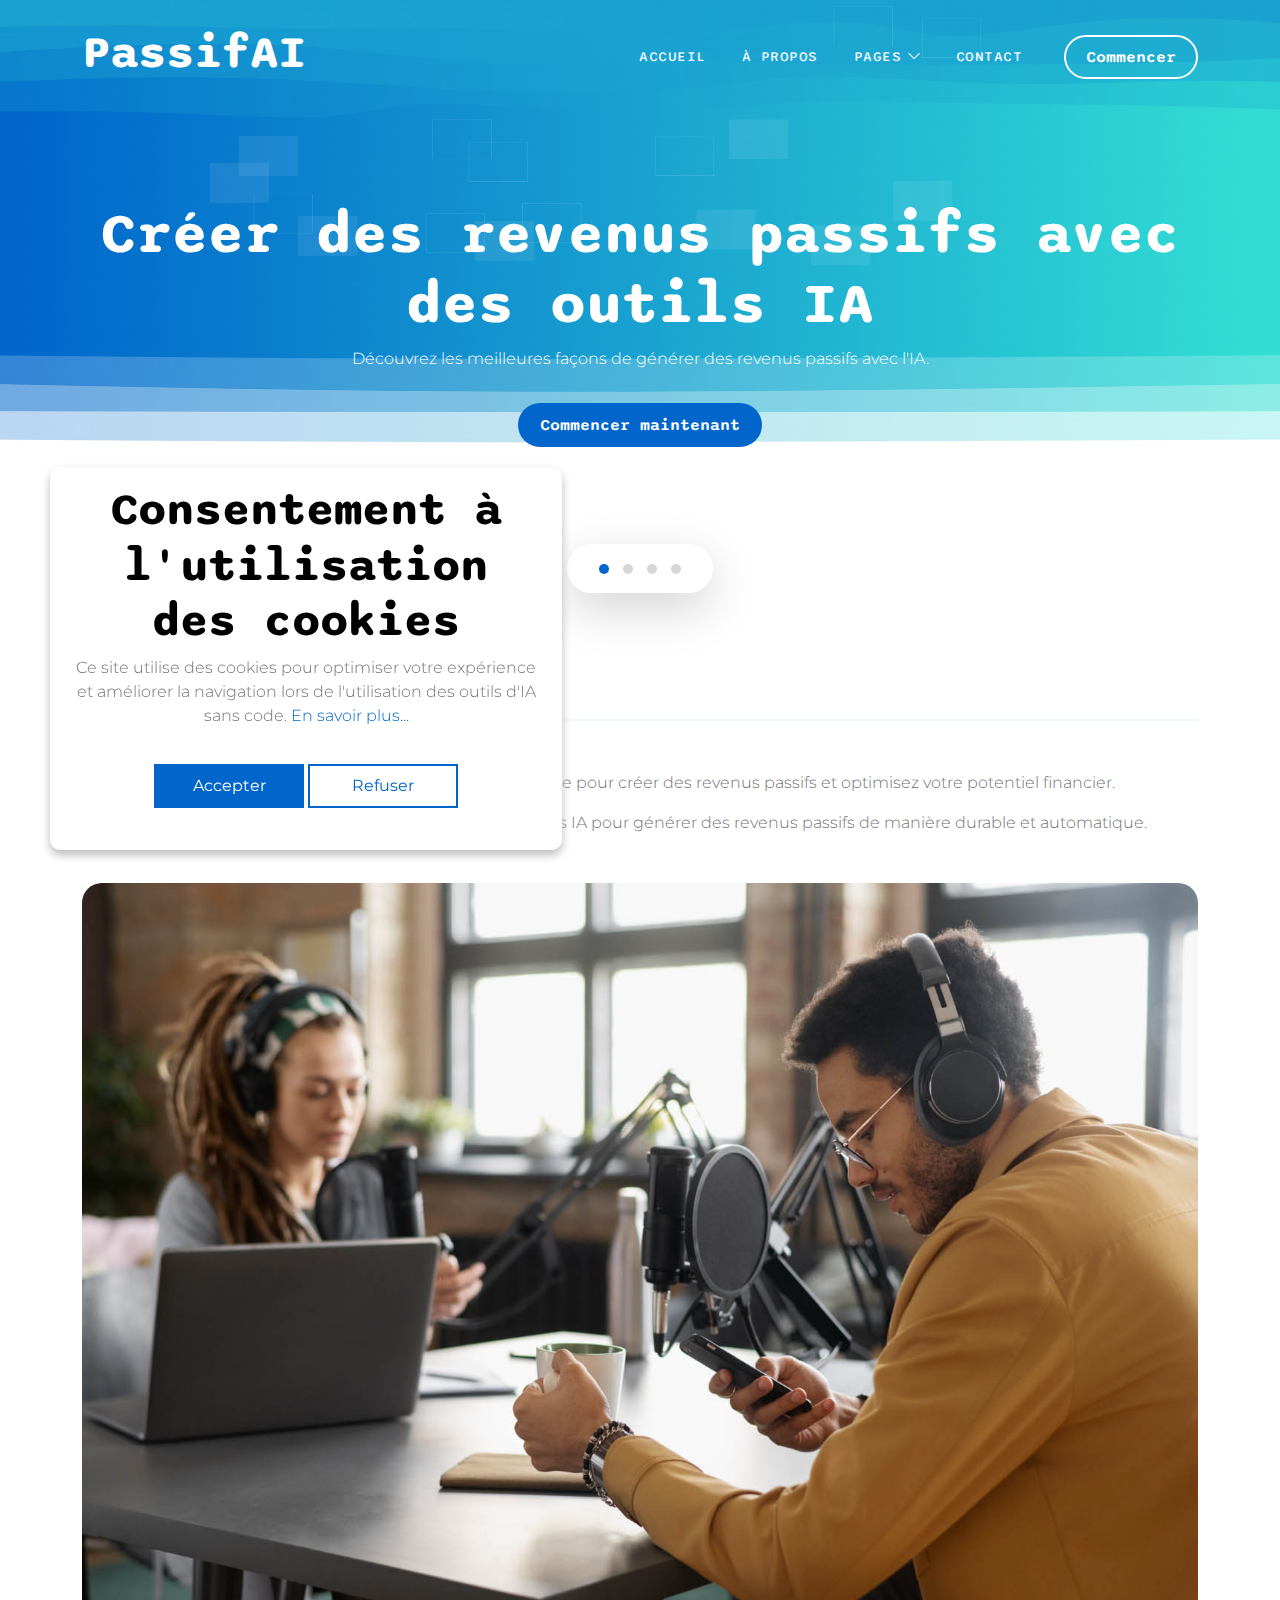
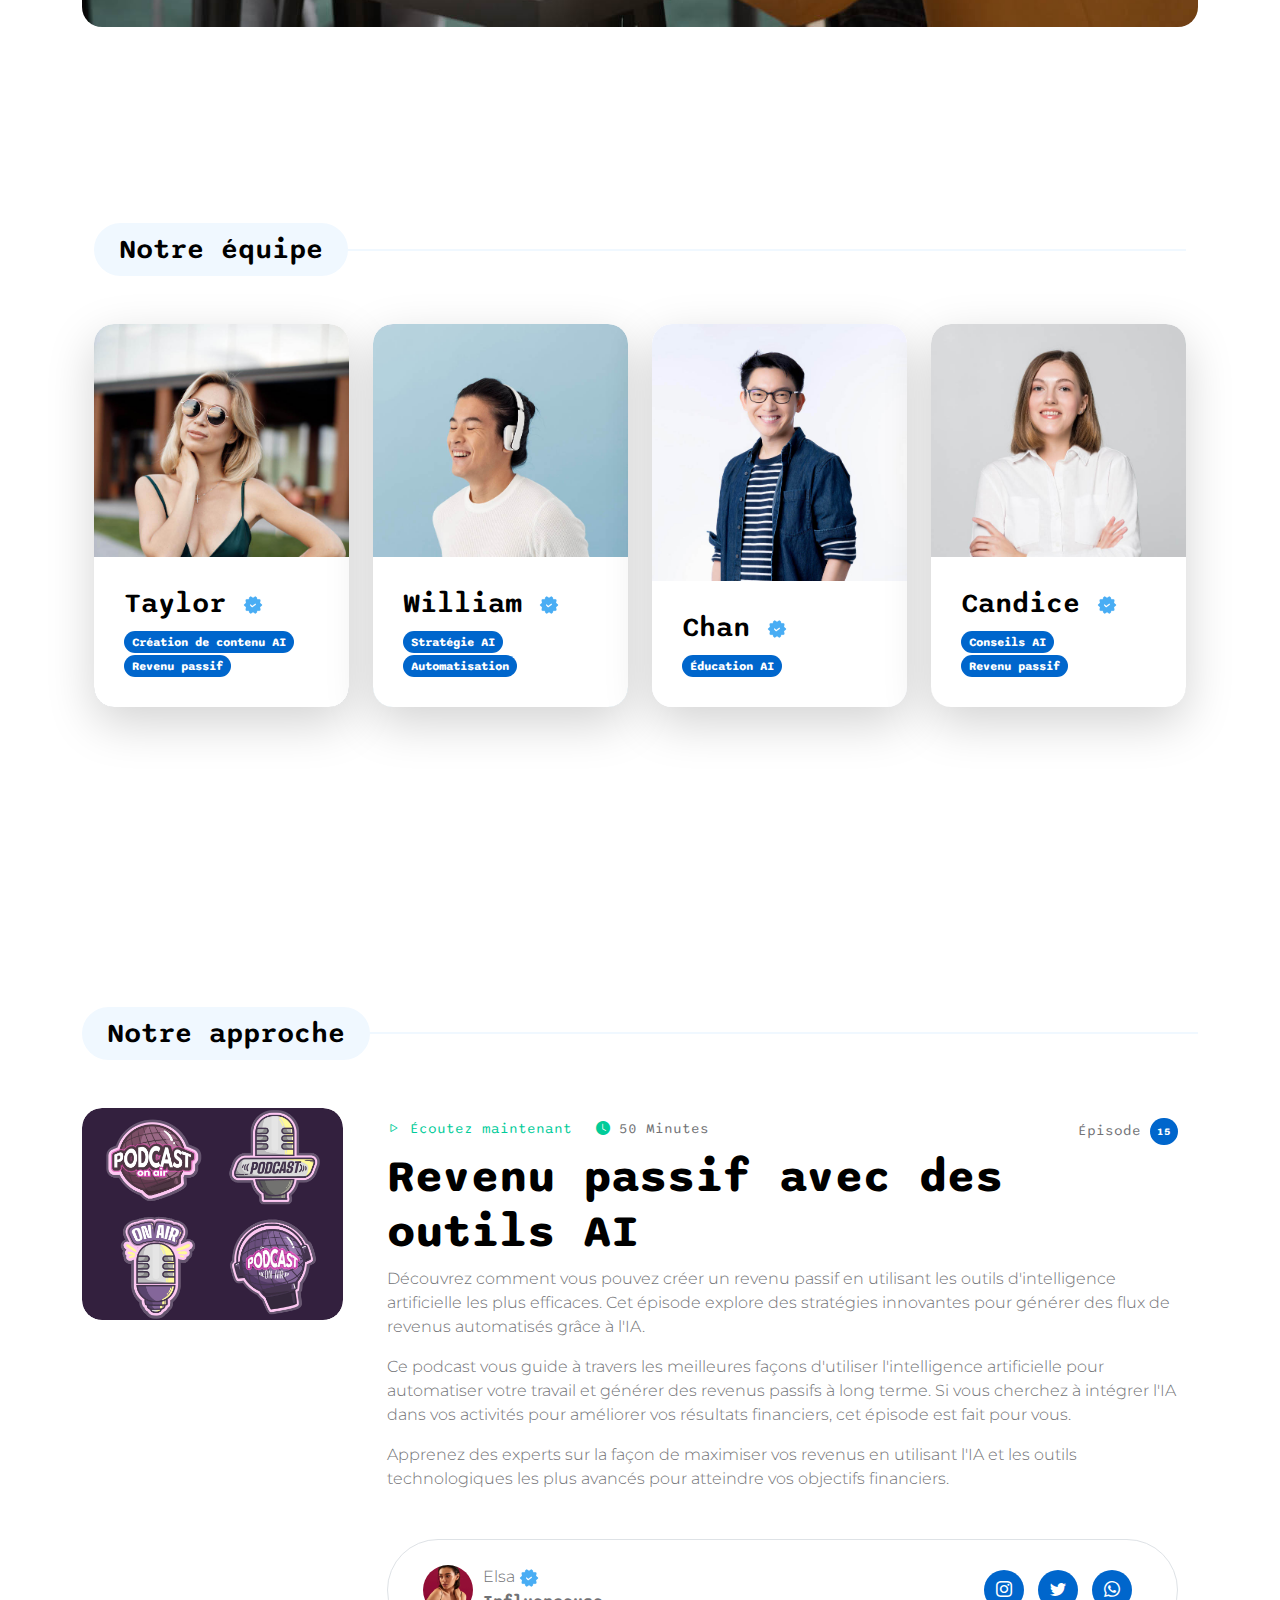
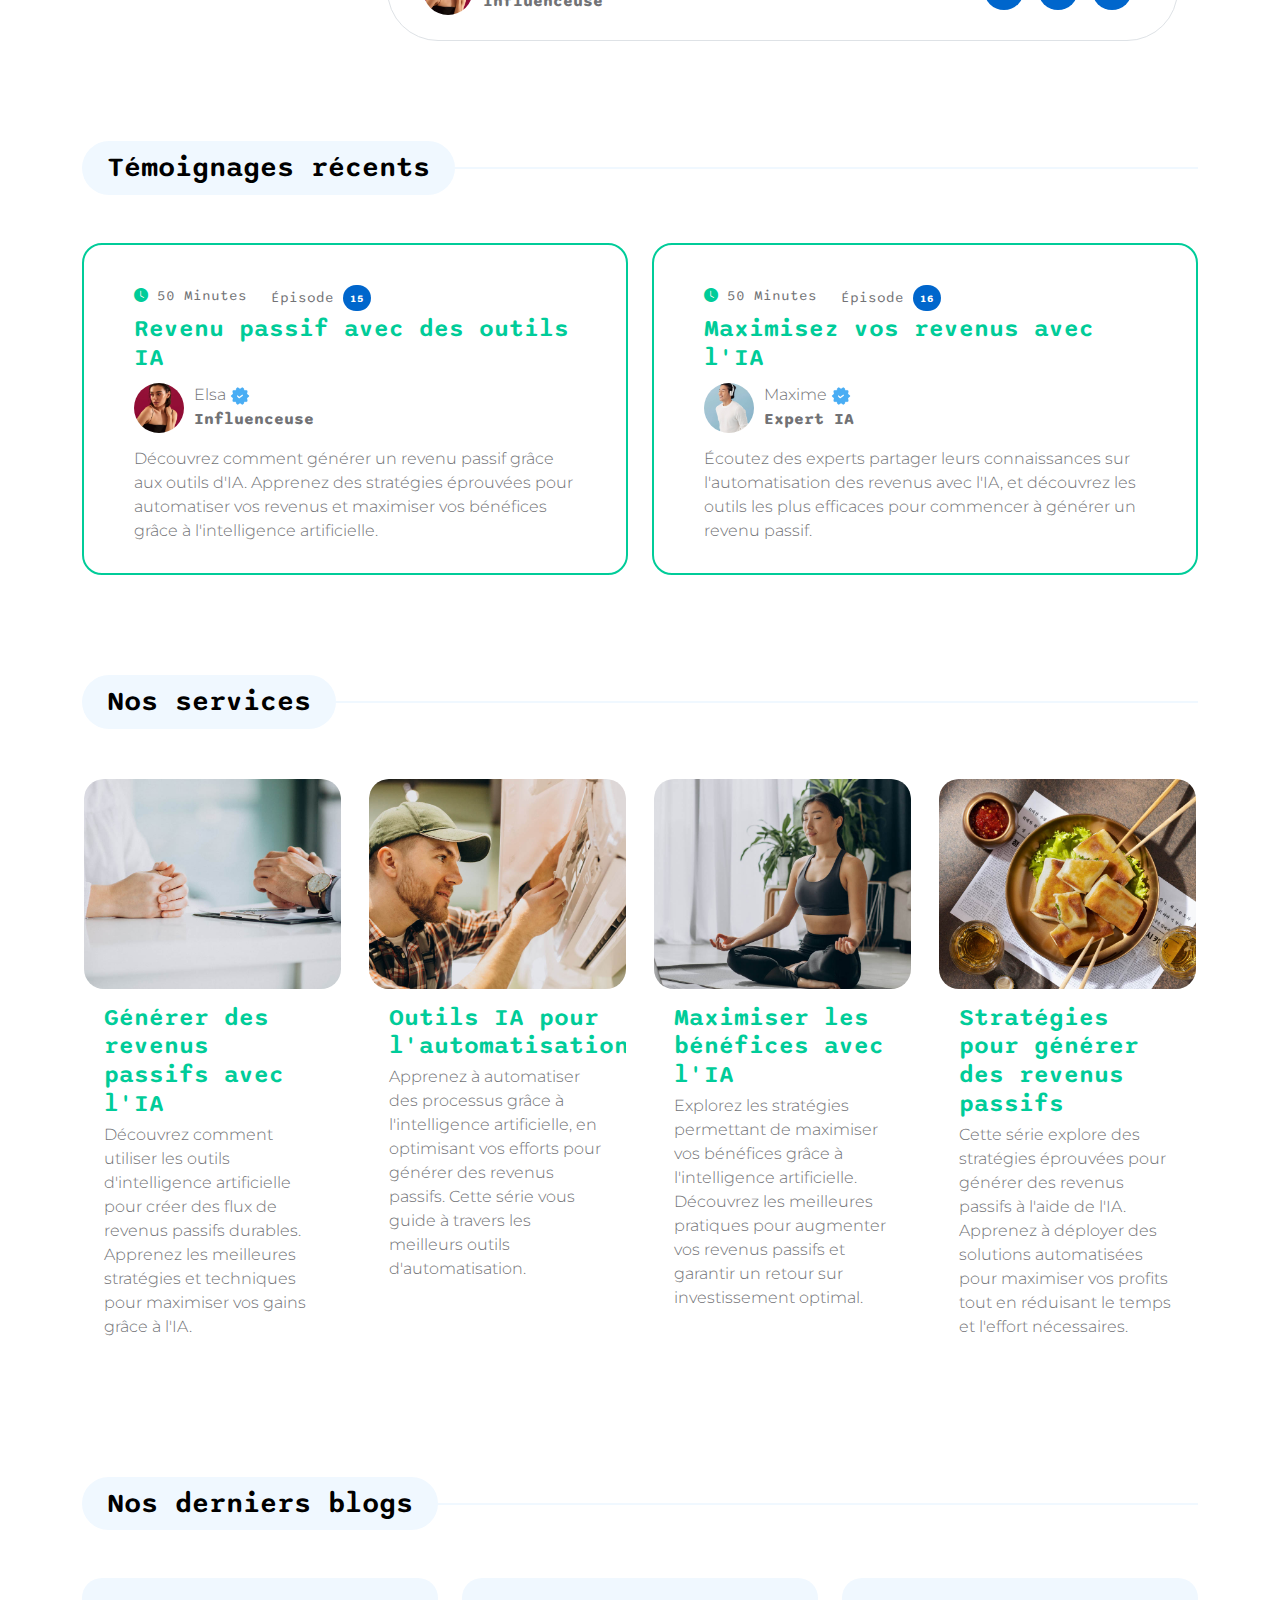
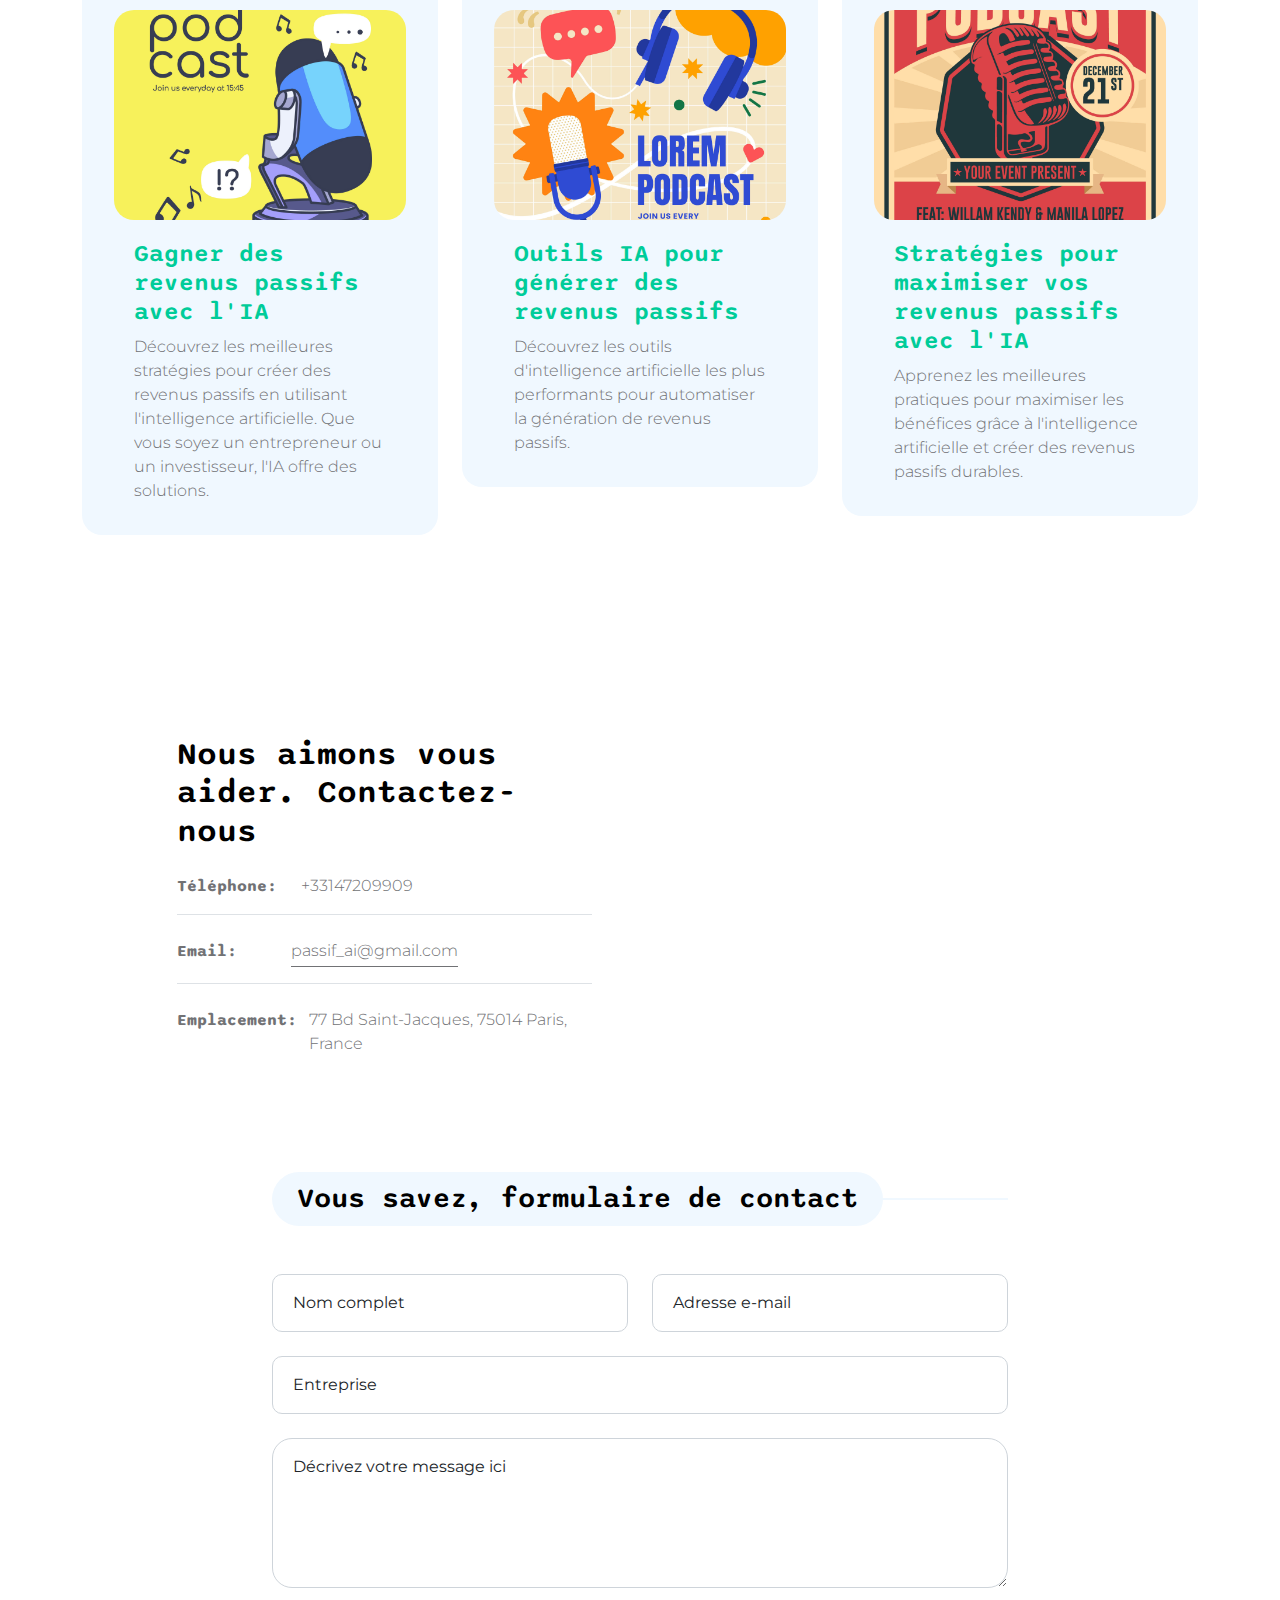
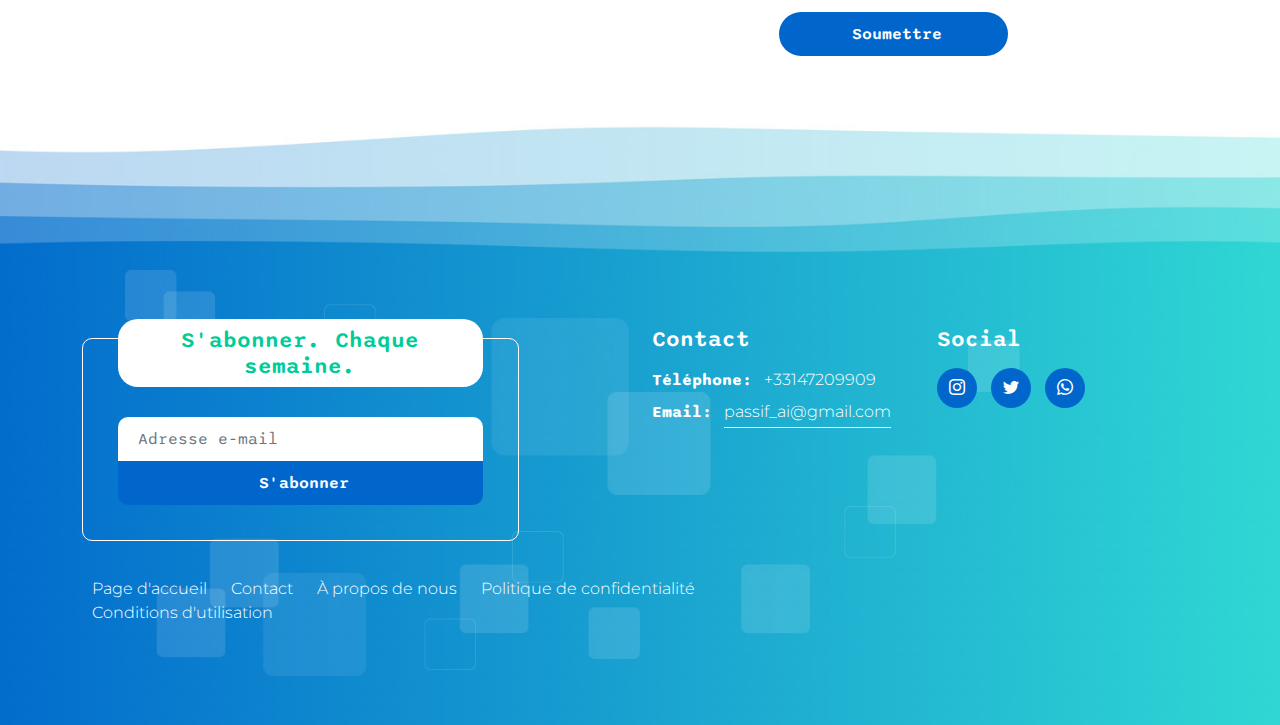
==== index.html @ a42bce11 "WIP" ====
<!DOCTYPE html>
<html lang="en">
    <head>
        <meta charset="utf-8" />
        <meta name="viewport" content="width=device-width, initial-scale=1" />

        <meta name="description" content="" />
        <meta name="author" content="" />

        <title>PassifAI</title>

        <!-- CSS FILES -->
        <link rel="preconnect" href="https://fonts.googleapis.com" />

        <link rel="preconnect" href="https://fonts.gstatic.com" crossorigin />

        <link
            href="https://fonts.googleapis.com/css2?family=Montserrat:wght@300;400&family=Sono:wght@200;300;400;500;700&display=swap"
            rel="stylesheet"
        />

        <link rel="stylesheet" href="css/bootstrap.min.css" />

        <link rel="stylesheet" href="css/bootstrap-icons.css" />

        <link rel="stylesheet" href="css/owl.carousel.min.css" />

        <link rel="stylesheet" href="css/owl.theme.default.min.css" />

        <link href="css/templatemo-pod-talk.css" rel="stylesheet" />

        <!--

TemplateMo 584 Pod Talk

https://templatemo.com/tm-584-pod-talk

-->
    </head>

    <body>
        <main>
            <nav class="navbar navbar-expand-lg">
                <div
                    class="container"
                    style="display: flex; align-items: center"
                >
                    <a class="navbar-brand me-lg-5 me-0" href="index.html">
                        <h2 class="text-white">PassifAI</h2>
                    </a>

                    <button
                        class="navbar-toggler"
                        type="button"
                        data-bs-toggle="collapse"
                        data-bs-target="#navbarNav"
                        aria-controls="navbarNav"
                        aria-expanded="false"
                        aria-label="Toggle navigation"
                    >
                        <span class="navbar-toggler-icon"></span>
                    </button>

                    <div class="collapse navbar-collapse" id="navbarNav">
                        <ul class="navbar-nav ms-lg-auto">
                            <li class="nav-item">
                                <a class="nav-link" href="index.html"
                                    >Accueil</a
                                >
                            </li>

                            <li class="nav-item">
                                <a class="nav-link" href="index.html#about"
                                    >À propos</a
                                >
                            </li>

                            <li class="nav-item dropdown">
                                <a
                                    class="nav-link dropdown-toggle"
                                    href="#"
                                    id="navbarLightDropdownMenuLink"
                                    role="button"
                                    data-bs-toggle="dropdown"
                                    aria-expanded="false"
                                    >Pages</a
                                >

                                <ul
                                    class="dropdown-menu dropdown-menu-light"
                                    aria-labelledby="navbarLightDropdownMenuLink"
                                >
                                    <li>
                                        <a
                                            class="dropdown-item"
                                            href="index.html#services"
                                            >Services</a
                                        >
                                    </li>

                                    <li>
                                        <a
                                            class="dropdown-item"
                                            href="index.html#blog"
                                            >Page de détail</a
                                        >
                                    </li>
                                </ul>
                            </li>

                            <li class="nav-item">
                                <a class="nav-link" href="index.html#contact"
                                    >Contact</a
                                >
                            </li>
                        </ul>

                        <div class="ms-4">
                            <a
                                href="index.html#footer"
                                class="btn custom-btn custom-border-btn smoothscroll"
                                >Commencer</a
                            >
                        </div>
                    </div>
                </div>
            </nav>

            <section class="hero-section">
                <div class="container">
                    <div class="row">
                        <div class="col-lg-12 col-12">
                            <div class="text-center mb-5 pb-2">
                                <h1 class="text-white">
                                    Créer des revenus passifs avec des outils IA
                                </h1>
                                <p class="text-white">
                                    Découvrez les meilleures façons de générer
                                    des revenus passifs avec l'IA.
                                </p>
                                <a
                                    href="#contact"
                                    class="btn custom-btn smoothscroll mt-3"
                                    >Commencer maintenant</a
                                >
                            </div>

                            <div class="owl-carousel owl-theme">
                                <div class="owl-carousel-info-wrap item">
                                    <img
                                        src="images/hero-1.jpg"
                                        class="owl-carousel-image img-fluid"
                                        alt=""
                                    />
                                    <div class="owl-carousel-info">
                                        <h4 class="mb-2">
                                            Automatisation des Revenus Passifs
                                        </h4>
                                        <p>
                                            Découvrez comment utiliser
                                            l'automatisation IA pour générer des
                                            revenus passifs sans efforts
                                            quotidiens.
                                        </p>
                                        <span class="badge"
                                            >Revenus passifs</span
                                        >
                                        <span class="badge"
                                            >Automatisation</span
                                        >
                                    </div>
                                </div>

                                <div class="owl-carousel-info-wrap item">
                                    <img
                                        src="images/hero-2.jpg"
                                        class="owl-carousel-image img-fluid"
                                        alt=""
                                    />
                                    <div class="owl-carousel-info">
                                        <h4 class="mb-2">
                                            Optimisation des Investissements
                                            avec IA
                                        </h4>
                                        <p>
                                            Apprenez à tirer parti des outils IA
                                            pour optimiser vos investissements
                                            et maximiser vos profits passifs.
                                        </p>
                                        <span class="badge"
                                            >Investissement IA</span
                                        >
                                        <span class="badge"
                                            >Outils de productivité</span
                                        >
                                    </div>
                                </div>

                                <div class="owl-carousel-info-wrap item">
                                    <img
                                        src="images/hero-3.jpg"
                                        class="owl-carousel-image img-fluid"
                                        alt=""
                                    />
                                    <div class="owl-carousel-info">
                                        <h4 class="mb-2">
                                            Revenus Automatisés avec la
                                            Technologie IA
                                        </h4>
                                        <p>
                                            Explorez comment la technologie IA
                                            peut automatiser la gestion de vos
                                            revenus pour une expérience passive
                                            fluide.
                                        </p>
                                        <span class="badge"
                                            >Revenus automatisés</span
                                        >
                                        <span class="badge"
                                            >Technologie IA</span
                                        >
                                    </div>
                                </div>

                                <div class="owl-carousel-info-wrap item">
                                    <img
                                        src="images/hero-4.jpg"
                                        class="owl-carousel-image img-fluid"
                                        alt=""
                                    />
                                    <div class="owl-carousel-info">
                                        <h4 class="mb-2">
                                            Génération de Revenus Passifs avec
                                            l'IA
                                        </h4>
                                        <p>
                                            Optimisez vos sources de revenus
                                            grâce à l'intelligence artificielle
                                            et les meilleures pratiques de
                                            l'industrie.
                                        </p>
                                        <span class="badge"
                                            >Génération de revenus</span
                                        >
                                        <span class="badge">Outils IA</span>
                                    </div>
                                </div>
                            </div>
                        </div>
                    </div>
                </div>
            </section>

            <section class="about-section section-padding" id="about">
                <div class="container">
                    <div class="row">
                        <div class="col-lg-12 col-12 mx-auto">
                            <div class="pb-5 mb-5">
                                <div class="section-title-wrap mb-4">
                                    <h4 class="section-title">
                                        Notre Histoire
                                    </h4>
                                </div>

                                <p>
                                    Découvrez comment utiliser les outils
                                    d'intelligence artificielle pour créer des
                                    revenus passifs et optimisez votre potentiel
                                    financier.
                                </p>

                                <p>
                                    Apprenez à exploiter les meilleures
                                    pratiques et technologies IA pour générer
                                    des revenus passifs de manière durable et
                                    automatique.
                                </p>

                                <img
                                    src="images/medium-shot-young-people-recording-podcast.jpg"
                                    class="about-image mt-5 img-fluid"
                                    alt=""
                                />
                            </div>
                        </div>

                        <section
                            class="our-team-section section-padding"
                            id="our-team"
                        >
                            <div class="container">
                                <div class="row">
                                    <div class="col-lg-12 col-12">
                                        <div class="section-title-wrap mb-5">
                                            <h4 class="section-title">
                                                Notre équipe
                                            </h4>
                                        </div>
                                    </div>

                                    <div
                                        class="col-lg-3 col-md-6 col-12 mb-4 mb-lg-0"
                                    >
                                        <div
                                            class="team-thumb bg-white shadow-lg"
                                        >
                                            <img
                                                src="images/profile/cute-smiling-woman-outdoor-portrait.jpg"
                                                class="about-image img-fluid"
                                                alt=""
                                            />

                                            <div class="team-info">
                                                <h4 class="mb-2">
                                                    Taylor
                                                    <img
                                                        src="images/verified.png"
                                                        class="verified-image img-fluid"
                                                        alt=""
                                                    />
                                                </h4>

                                                <span class="badge"
                                                    >Création de contenu
                                                    AI</span
                                                >

                                                <span class="badge"
                                                    >Revenu passif</span
                                                >
                                            </div>

                                            <div class="social-share">
                                                <ul class="social-icon">
                                                    <li
                                                        class="social-icon-item"
                                                    >
                                                        <a
                                                            href="https://twitter.com"
                                                            class="social-icon-link bi-twitter"
                                                        ></a>
                                                    </li>

                                                    <li
                                                        class="social-icon-item"
                                                    >
                                                        <a
                                                            href="https://facebook.com"
                                                            class="social-icon-link bi-facebook"
                                                        ></a>
                                                    </li>

                                                    <li
                                                        class="social-icon-item"
                                                    >
                                                        <a
                                                            href="https://pinterest.com"
                                                            class="social-icon-link bi-pinterest"
                                                        ></a>
                                                    </li>
                                                </ul>
                                            </div>
                                        </div>
                                    </div>

                                    <div
                                        class="col-lg-3 col-md-6 col-12 mb-4 mb-lg-0"
                                    >
                                        <div
                                            class="team-thumb bg-white shadow-lg"
                                        >
                                            <img
                                                src="images/profile/handsome-asian-man-listening-music-through-headphones.jpg"
                                                class="about-image img-fluid"
                                                alt=""
                                            />

                                            <div class="team-info">
                                                <h4 class="mb-2">
                                                    William
                                                    <img
                                                        src="images/verified.png"
                                                        class="verified-image img-fluid"
                                                        alt=""
                                                    />
                                                </h4>

                                                <span class="badge"
                                                    >Stratégie AI</span
                                                >

                                                <span class="badge"
                                                    >Automatisation</span
                                                >
                                            </div>

                                            <div class="social-share">
                                                <ul class="social-icon">
                                                    <li
                                                        class="social-icon-item"
                                                    >
                                                        <a
                                                            href="https://twitter.com"
                                                            class="social-icon-link bi-twitter"
                                                        ></a>
                                                    </li>

                                                    <li
                                                        class="social-icon-item"
                                                    >
                                                        <a
                                                            href="https://facebook.com"
                                                            class="social-icon-link bi-facebook"
                                                        ></a>
                                                    </li>

                                                    <li
                                                        class="social-icon-item"
                                                    >
                                                        <a
                                                            href="https://pinterest.com"
                                                            class="social-icon-link bi-pinterest"
                                                        ></a>
                                                    </li>
                                                </ul>
                                            </div>
                                        </div>
                                    </div>

                                    <div
                                        class="col-lg-3 col-md-6 col-12 mb-4 mb-lg-0 mb-md-0"
                                    >
                                        <div
                                            class="team-thumb bg-white shadow-lg"
                                        >
                                            <img
                                                src="images/profile/smart-attractive-asian-glasses-male-standing-smile-with-freshness-joyful-casual-blue-shirt-portrait-white-background.jpg"
                                                class="about-image img-fluid"
                                                alt=""
                                            />

                                            <div class="team-info">
                                                <h4 class="mb-2">
                                                    Chan
                                                    <img
                                                        src="images/verified.png"
                                                        class="verified-image img-fluid"
                                                        alt=""
                                                    />
                                                </h4>

                                                <span class="badge"
                                                    >Éducation AI</span
                                                >
                                            </div>

                                            <div class="social-share">
                                                <ul class="social-icon">
                                                    <li
                                                        class="social-icon-item"
                                                    >
                                                        <a
                                                            href="https://linkedin.com"
                                                            class="social-icon-link bi-linkedin"
                                                        ></a>
                                                    </li>

                                                    <li
                                                        class="social-icon-item"
                                                    >
                                                        <a
                                                            href="https://whatsapp.com"
                                                            class="social-icon-link bi-whatsapp"
                                                        ></a>
                                                    </li>
                                                </ul>
                                            </div>
                                        </div>
                                    </div>

                                    <div class="col-lg-3 col-md-6 col-12">
                                        <div
                                            class="team-thumb bg-white shadow-lg"
                                        >
                                            <img
                                                src="images/profile/smiling-business-woman-with-folded-hands-against-white-wall-toothy-smile-crossed-arms.jpg"
                                                class="about-image img-fluid"
                                                alt=""
                                            />

                                            <div class="team-info">
                                                <h4 class="mb-2">
                                                    Candice
                                                    <img
                                                        src="images/verified.png"
                                                        class="verified-image img-fluid"
                                                        alt=""
                                                    />
                                                </h4>

                                                <span class="badge"
                                                    >Conseils AI</span
                                                >

                                                <span class="badge"
                                                    >Revenu passif</span
                                                >
                                            </div>

                                            <div class="social-share">
                                                <ul class="social-icon">
                                                    <li
                                                        class="social-icon-item"
                                                    >
                                                        <a
                                                            href="https://twitter.com"
                                                            class="social-icon-link bi-twitter"
                                                        ></a>
                                                    </li>

                                                    <li
                                                        class="social-icon-item"
                                                    >
                                                        <a
                                                            href="https://facebook.com"
                                                            class="social-icon-link bi-facebook"
                                                        ></a>
                                                    </li>
                                                </ul>
                                            </div>
                                        </div>
                                    </div>
                                </div>
                            </div>
                        </section>
                    </div>
                </div>
            </section>

            <section
                class="latest-podcast-section section-padding pb-0"
                id="section_2"
            >
                <div class="container">
                    <div class="row justify-content-center">
                        <div class="col-lg-12 col-12">
                            <div class="section-title-wrap mb-5">
                                <h4 class="section-title">Notre approche</h4>
                            </div>

                            <div class="row">
                                <div class="col-lg-3 col-12">
                                    <div class="custom-block-icon-wrap">
                                        <div
                                            class="custom-block-image-wrap custom-block-image-detail-page"
                                        >
                                            <img
                                                src="images/podcast/11683425_4790593.jpg"
                                                class="custom-block-image img-fluid"
                                                alt=""
                                            />
                                        </div>
                                    </div>
                                </div>

                                <div class="col-lg-9 col-12">
                                    <div class="custom-block-info">
                                        <div
                                            class="custom-block-top d-flex mb-1"
                                        >
                                            <small class="me-4">
                                                <a href="#">
                                                    <i class="bi-play"></i>
                                                    Écoutez maintenant
                                                </a>
                                            </small>

                                            <small>
                                                <i
                                                    class="bi-clock-fill custom-icon"
                                                ></i>
                                                50 Minutes
                                            </small>

                                            <small class="ms-auto"
                                                >Épisode
                                                <span class="badge"
                                                    >15</span
                                                ></small
                                            >
                                        </div>

                                        <h2 class="mb-2">
                                            Revenu passif avec des outils AI
                                        </h2>

                                        <p>
                                            Découvrez comment vous pouvez créer
                                            un revenu passif en utilisant les
                                            outils d'intelligence artificielle
                                            les plus efficaces. Cet épisode
                                            explore des stratégies innovantes
                                            pour générer des flux de revenus
                                            automatisés grâce à l'IA.
                                        </p>

                                        <p>
                                            Ce podcast vous guide à travers les
                                            meilleures façons d'utiliser
                                            l'intelligence artificielle pour
                                            automatiser votre travail et générer
                                            des revenus passifs à long terme. Si
                                            vous cherchez à intégrer l'IA dans
                                            vos activités pour améliorer vos
                                            résultats financiers, cet épisode
                                            est fait pour vous.
                                        </p>

                                        <p>
                                            Apprenez des experts sur la façon de
                                            maximiser vos revenus en utilisant
                                            l'IA et les outils technologiques
                                            les plus avancés pour atteindre vos
                                            objectifs financiers.
                                        </p>

                                        <div
                                            class="profile-block profile-detail-block d-flex flex-wrap align-items-center mt-5"
                                        >
                                            <div
                                                class="d-flex mb-3 mb-lg-0 mb-md-0"
                                            >
                                                <img
                                                    src="images/profile/woman-posing-black-dress-medium-shot.jpg"
                                                    class="profile-block-image img-fluid"
                                                    alt=""
                                                />

                                                <p>
                                                    Elsa
                                                    <img
                                                        src="images/verified.png"
                                                        class="verified-image img-fluid"
                                                        alt=""
                                                    />
                                                    <strong
                                                        >Influenceuse</strong
                                                    >
                                                </p>
                                            </div>

                                            <ul
                                                class="social-icon ms-lg-auto ms-md-auto"
                                            >
                                                <li class="social-icon-item">
                                                    <a
                                                        href="https://www.instagram.com"
                                                        class="social-icon-link bi-instagram"
                                                    ></a>
                                                </li>

                                                <li class="social-icon-item">
                                                    <a
                                                        href="https://twitter.com"
                                                        class="social-icon-link bi-twitter"
                                                    ></a>
                                                </li>

                                                <li class="social-icon-item">
                                                    <a
                                                        href="https://www.whatsapp.com"
                                                        class="social-icon-link bi-whatsapp"
                                                    ></a>
                                                </li>
                                            </ul>
                                        </div>
                                    </div>
                                </div>
                            </div>
                        </div>
                    </div>
                </div>
            </section>

            <section
                class="latest-podcast-section section-padding pb-0"
                id="section_2"
            >
                <div class="container">
                    <div class="row justify-content-center">
                        <div class="col-lg-12 col-12">
                            <div class="section-title-wrap mb-5">
                                <h4 class="section-title">
                                    Témoignages récents
                                </h4>
                            </div>
                        </div>

                        <div class="col-lg-6 col-12 mb-4 mb-lg-0">
                            <div class="custom-block d-flex">
                                <div class="custom-block-info">
                                    <div class="custom-block-top d-flex mb-1">
                                        <small class="me-4">
                                            <i
                                                class="bi-clock-fill custom-icon"
                                            ></i>
                                            50 Minutes
                                        </small>

                                        <small
                                            >Épisode
                                            <span class="badge">15</span></small
                                        >
                                    </div>

                                    <h5 class="mb-2">
                                        <a href="">
                                            Revenu passif avec des outils IA
                                        </a>
                                    </h5>

                                    <div class="profile-block d-flex">
                                        <img
                                            src="images/profile/woman-posing-black-dress-medium-shot.jpg"
                                            class="profile-block-image img-fluid"
                                            alt=""
                                        />

                                        <p>
                                            Elsa
                                            <img
                                                src="images/verified.png"
                                                class="verified-image img-fluid"
                                                alt=""
                                            />
                                            <strong>Influenceuse</strong>
                                        </p>
                                    </div>

                                    <p class="mb-0">
                                        Découvrez comment générer un revenu
                                        passif grâce aux outils d'IA. Apprenez
                                        des stratégies éprouvées pour
                                        automatiser vos revenus et maximiser vos
                                        bénéfices grâce à l'intelligence
                                        artificielle.
                                    </p>
                                </div>
                            </div>
                        </div>

                        <div class="col-lg-6 col-12 mb-4 mb-lg-0">
                            <div class="custom-block d-flex">
                                <div class="custom-block-info">
                                    <div class="custom-block-top d-flex mb-1">
                                        <small class="me-4">
                                            <i
                                                class="bi-clock-fill custom-icon"
                                            ></i>
                                            50 Minutes
                                        </small>

                                        <small
                                            >Épisode
                                            <span class="badge">16</span></small
                                        >
                                    </div>

                                    <h5 class="mb-2">
                                        <a href="">
                                            Maximisez vos revenus avec l'IA
                                        </a>
                                    </h5>

                                    <div class="profile-block d-flex">
                                        <img
                                            src="images/profile/handsome-asian-man-listening-music-through-headphones.jpg"
                                            class="profile-block-image img-fluid"
                                            alt=""
                                        />

                                        <p>
                                            Maxime
                                            <img
                                                src="images/verified.png"
                                                class="verified-image img-fluid"
                                                alt=""
                                            />
                                            <strong>Expert IA</strong>
                                        </p>
                                    </div>

                                    <p class="mb-0">
                                        Écoutez des experts partager leurs
                                        connaissances sur l'automatisation des
                                        revenus avec l'IA, et découvrez les
                                        outils les plus efficaces pour commencer
                                        à générer un revenu passif.
                                    </p>
                                </div>
                            </div>
                        </div>
                    </div>
                </div>
            </section>

            <section class="topics-section section-padding pb-0" id="services">
                <div class="container">
                    <div class="row">
                        <div class="col-lg-12 col-12">
                            <div class="section-title-wrap mb-5">
                                <h4 class="section-title">Nos services</h4>
                            </div>
                        </div>

                        <div class="col-lg-3 col-md-6 col-12 mb-4 mb-lg-0">
                            <div class="custom-block custom-block-overlay">
                                <a href="" class="custom-block-image-wrap">
                                    <img
                                        src="images/topics/physician-consulting-his-patient-clinic.jpg"
                                        class="custom-block-image img-fluid"
                                        alt=""
                                    />
                                </a>

                                <div
                                    class="custom-block-info custom-block-overlay-info"
                                >
                                    <h5 class="mb-1">
                                        <a href="">
                                            Générer des revenus passifs avec
                                            l'IA
                                        </a>
                                    </h5>

                                    <p>
                                        Découvrez comment utiliser les outils
                                        d'intelligence artificielle pour créer
                                        des flux de revenus passifs durables.
                                        Apprenez les meilleures stratégies et
                                        techniques pour maximiser vos gains
                                        grâce à l'IA.
                                    </p>
                                </div>
                            </div>
                        </div>

                        <div class="col-lg-3 col-md-6 col-12 mb-4 mb-lg-0">
                            <div class="custom-block custom-block-overlay">
                                <a href="" class="custom-block-image-wrap">
                                    <img
                                        src="images/topics/repairman-doing-air-conditioner-service.jpg"
                                        class="custom-block-image img-fluid"
                                        alt=""
                                    />
                                </a>

                                <div
                                    class="custom-block-info custom-block-overlay-info"
                                >
                                    <h5 class="mb-1">
                                        <a href="">
                                            Outils IA pour l'automatisation
                                        </a>
                                    </h5>

                                    <p>
                                        Apprenez à automatiser des processus
                                        grâce à l'intelligence artificielle, en
                                        optimisant vos efforts pour générer des
                                        revenus passifs. Cette série vous guide
                                        à travers les meilleurs outils
                                        d'automatisation.
                                    </p>
                                </div>
                            </div>
                        </div>

                        <div class="col-lg-3 col-md-6 col-12 mb-4 mb-lg-0">
                            <div class="custom-block custom-block-overlay">
                                <a href="" class="custom-block-image-wrap">
                                    <img
                                        src="images/topics/woman-practicing-yoga-mat-home.jpg"
                                        class="custom-block-image img-fluid"
                                        alt=""
                                    />
                                </a>

                                <div
                                    class="custom-block-info custom-block-overlay-info"
                                >
                                    <h5 class="mb-1">
                                        <a href="">
                                            Maximiser les bénéfices avec l'IA
                                        </a>
                                    </h5>

                                    <p>
                                        Explorez les stratégies permettant de
                                        maximiser vos bénéfices grâce à
                                        l'intelligence artificielle. Découvrez
                                        les meilleures pratiques pour augmenter
                                        vos revenus passifs et garantir un
                                        retour sur investissement optimal.
                                    </p>
                                </div>
                            </div>
                        </div>

                        <div class="col-lg-3 col-md-6 col-12 mb-4 mb-lg-0">
                            <div class="custom-block custom-block-overlay">
                                <a href="" class="custom-block-image-wrap">
                                    <img
                                        src="images/topics/delicious-meal-with-sambal-arrangement.jpg"
                                        class="custom-block-image img-fluid"
                                        alt=""
                                    />
                                </a>

                                <div
                                    class="custom-block-info custom-block-overlay-info"
                                >
                                    <h5 class="mb-1">
                                        <a href="">
                                            Stratégies pour générer des revenus
                                            passifs
                                        </a>
                                    </h5>

                                    <p>
                                        Cette série explore des stratégies
                                        éprouvées pour générer des revenus
                                        passifs à l'aide de l'IA. Apprenez à
                                        déployer des solutions automatisées pour
                                        maximiser vos profits tout en réduisant
                                        le temps et l'effort nécessaires.
                                    </p>
                                </div>
                            </div>
                        </div>
                    </div>
                </div>
            </section>

            <section class="trending-podcast-section section-padding" id="blog">
                <div class="container">
                    <div class="row">
                        <div class="col-lg-12 col-12">
                            <div class="section-title-wrap mb-5">
                                <h4 class="section-title">
                                    Nos derniers blogs
                                </h4>
                            </div>
                        </div>

                        <div class="col-lg-4 col-12 mb-4 mb-lg-0">
                            <div class="custom-block custom-block-full">
                                <div class="custom-block-image-wrap">
                                    <a href="">
                                        <img
                                            src="images/podcast/27376480_7326766.jpg"
                                            class="custom-block-image img-fluid"
                                            alt=""
                                        />
                                    </a>
                                </div>

                                <div class="custom-block-info">
                                    <h5 class="mb-2">
                                        <a href="">
                                            Gagner des revenus passifs avec l'IA
                                        </a>
                                    </h5>

                                    <p class="mb-0">
                                        Découvrez les meilleures stratégies pour
                                        créer des revenus passifs en utilisant
                                        l'intelligence artificielle. Que vous
                                        soyez un entrepreneur ou un
                                        investisseur, l'IA offre des solutions.
                                    </p>
                                </div>
                            </div>
                        </div>

                        <div class="col-lg-4 col-12 mb-4 mb-lg-0">
                            <div class="custom-block custom-block-full">
                                <div class="custom-block-image-wrap">
                                    <a href="">
                                        <img
                                            src="images/podcast/27670664_7369753.jpg"
                                            class="custom-block-image img-fluid"
                                            alt=""
                                        />
                                    </a>
                                </div>

                                <div class="custom-block-info">
                                    <h5 class="mb-2">
                                        <a href="">
                                            Outils IA pour générer des revenus
                                            passifs
                                        </a>
                                    </h5>

                                    <p class="mb-0">
                                        Découvrez les outils d'intelligence
                                        artificielle les plus performants pour
                                        automatiser la génération de revenus
                                        passifs.
                                    </p>
                                </div>
                            </div>
                        </div>

                        <div class="col-lg-4 col-12">
                            <div class="custom-block custom-block-full">
                                <div class="custom-block-image-wrap">
                                    <a href="">
                                        <img
                                            src="images/podcast/12577967_02.jpg"
                                            class="custom-block-image img-fluid"
                                            alt=""
                                        />
                                    </a>
                                </div>

                                <div class="custom-block-info">
                                    <h5 class="mb-2">
                                        <a href="">
                                            Stratégies pour maximiser vos
                                            revenus passifs avec l'IA
                                        </a>
                                    </h5>

                                    <p class="mb-0">
                                        Apprenez les meilleures pratiques pour
                                        maximiser les bénéfices grâce à
                                        l'intelligence artificielle et créer des
                                        revenus passifs durables.
                                    </p>
                                </div>
                            </div>
                        </div>
                    </div>
                </div>
            </section>

            <section class="section-padding" id="section_2">
                <div class="container">
                    <div class="row justify-content-center">
                        <div class="col-lg-5 col-12 pe-lg-5">
                            <div class="contact-info">
                                <h3 class="mb-4">
                                    Nous aimons vous aider. Contactez-nous
                                </h3>

                                <p class="d-flex border-bottom pb-3 mb-4">
                                    <strong class="d-inline me-4"
                                        >Téléphone:</strong
                                    >
                                    <span>+33147209909</span>
                                </p>

                                <p class="d-flex border-bottom pb-3 mb-4">
                                    <strong class="d-inline me-4"
                                        >Email:</strong
                                    >
                                    <a href="#">passif_ai@gmail.com</a>
                                </p>

                                <p class="d-flex">
                                    <strong class="d-inline me-4"
                                        >Emplacement:</strong
                                    >
                                    <span
                                        >77 Bd Saint-Jacques, 75014 Paris,
                                        France</span
                                    >
                                </p>
                            </div>
                        </div>

                        <div class="col-lg-5 col-12 mt-5 mt-lg-0">
                            <iframe
                                class="google-map"
                                src="https://www.google.com/maps/embed?pb=!1m18!1m12!1m3!1d2624.251286488108!2d2.320768331579861!3d48.872486!2m3!1f0!2f0!3f0!3m2!1i1024!2i768!4f13.1!3m3!1m2!1s0x47e66e34b23b0b8d%3A0xe2b1ddd30a0570b3!2sFrance%20Invest!5e0!3m2!1suk!2sua!4v1741035988797!5m2!1suk!2sua"
                                width="100%"
                                height="300"
                                style="border: 0"
                                allowfullscreen=""
                                loading="lazy"
                                referrerpolicy="no-referrer-when-downgrade"
                            ></iframe>
                        </div>
                    </div>
                </div>
            </section>

            <section class="contact-section section-padding pt-0" id="contact">
                <div class="container">
                    <div class="row">
                        <div class="col-lg-8 col-12 mx-auto">
                            <div class="section-title-wrap mb-5">
                                <h4 class="section-title">
                                    Vous savez, formulaire de contact
                                </h4>
                            </div>

                            <form
                                action="thanks.html"
                                method="get"
                                class="custom-form contact-form"
                                role="form"
                            >
                                <div class="row">
                                    <div class="col-lg-6 col-md-6 col-12">
                                        <div class="form-floating">
                                            <input
                                                type="text"
                                                name="full-name"
                                                id="full-name"
                                                class="form-control"
                                                placeholder="Nom complet"
                                                required
                                            />

                                            <label for="floatingInput"
                                                >Nom complet</label
                                            >
                                        </div>
                                    </div>

                                    <div class="col-lg-6 col-md-6 col-12">
                                        <div class="form-floating">
                                            <input
                                                type="email"
                                                name="email"
                                                id="email"
                                                pattern="[^ @]*@[^ @]*"
                                                class="form-control"
                                                placeholder="Adresse e-mail"
                                                required
                                            />

                                            <label for="floatingInput"
                                                >Adresse e-mail</label
                                            >
                                        </div>
                                    </div>

                                    <div class="col-lg-12 col-12">
                                        <div class="form-floating">
                                            <input
                                                type="text"
                                                name="company"
                                                id="name"
                                                class="form-control"
                                                placeholder="Nom de l'entreprise"
                                                required
                                            />

                                            <label for="floatingInput"
                                                >Entreprise</label
                                            >
                                        </div>

                                        <div class="form-floating">
                                            <textarea
                                                class="form-control"
                                                id="message"
                                                name="message"
                                                placeholder="Décrivez votre message ici"
                                            ></textarea>

                                            <label for="floatingTextarea"
                                                >Décrivez votre message
                                                ici</label
                                            >
                                        </div>
                                    </div>

                                    <div class="col-lg-4 col-12 ms-auto">
                                        <button
                                            type="submit"
                                            class="form-control"
                                        >
                                            Soumettre
                                        </button>
                                    </div>
                                </div>
                            </form>
                        </div>
                    </div>
                </div>
            </section>
        </main>

        <footer class="site-footer" id="footer">
            <div class="container">
                <div class="row">
                    <div class="col-lg-6 col-12 mb-5 mb-lg-0">
                        <div class="subscribe-form-wrap">
                            <h6>S'abonner. Chaque semaine.</h6>

                            <form
                                class="custom-form subscribe-form"
                                action="thanks.html"
                                method="get"
                                role="form"
                            >
                                <input
                                    type="email"
                                    name="subscribe-email"
                                    id="subscribe-email"
                                    pattern="[^ @]*@[^ @]*"
                                    class="form-control"
                                    placeholder="Adresse e-mail"
                                    required
                                />

                                <div class="col-lg-12 col-12">
                                    <button
                                        type="submit"
                                        class="form-control"
                                        id="submit"
                                    >
                                        S'abonner
                                    </button>
                                </div>
                            </form>
                        </div>
                    </div>

                    <div class="col-lg-3 col-md-6 col-12 mb-4 mb-md-0 mb-lg-0">
                        <h6 class="site-footer-title mb-3">Contact</h6>

                        <p class="mb-2">
                            <strong class="d-inline me-2">Téléphone:</strong>
                            +33147209909
                        </p>

                        <p>
                            <strong class="d-inline me-2">Email:</strong>
                            <a href="#">passif_ai@gmail.com</a>
                        </p>
                    </div>

                    <div class="col-lg-3 col-md-6 col-12">
                        <h6 class="site-footer-title mb-3">Social</h6>

                        <ul class="social-icon">
                            <li class="social-icon-item">
                                <a
                                    href="https://www.instagram.com"
                                    class="social-icon-link bi-instagram"
                                    target="_blank"
                                ></a>
                            </li>

                            <li class="social-icon-item">
                                <a
                                    href="https://twitter.com"
                                    class="social-icon-link bi-twitter"
                                    target="_blank"
                                ></a>
                            </li>

                            <li class="social-icon-item">
                                <a
                                    href="https://wa.me"
                                    class="social-icon-link bi-whatsapp"
                                    target="_blank"
                                ></a>
                            </li>
                        </ul>
                    </div>
                </div>
            </div>

            <div class="container pt-5">
                <div class="row align-items-center">
                    <div class="col-lg-7 col-md-9 col-12">
                        <ul class="site-footer-links">
                            <li class="site-footer-link-item">
                                <a href="index.html" class="site-footer-link"
                                    >Page d'accueil</a
                                >
                            </li>

                            <li class="site-footer-link-item">
                                <a
                                    href="index.html#contact"
                                    class="site-footer-link"
                                    >Contact</a
                                >
                            </li>

                            <li class="site-footer-link-item">
                                <a
                                    href="index.html#about"
                                    class="site-footer-link"
                                    >À propos de nous</a
                                >
                            </li>

                            <li class="site-footer-link-item">
                                <a
                                    href="privacy-policy.html"
                                    class="site-footer-link"
                                    >Politique de confidentialité</a
                                >
                            </li>

                            <li class="site-footer-link-item">
                                <a
                                    href="terms-of-use.html"
                                    class="site-footer-link"
                                    >Conditions d'utilisation</a
                                >
                            </li>
                        </ul>
                    </div>
                </div>
            </div>
        </footer>

        <!-- Bandeau de cookies -->
        <div class="cookie-wrapper show">
            <div>
                <i class="bx bx-cookie"></i>
                <h2 style="text-align: center">
                    Consentement à l'utilisation des cookies
                </h2>
            </div>

            <div class="data">
                <p>
                    Ce site utilise des cookies pour optimiser votre expérience
                    et améliorer la navigation lors de l'utilisation des outils
                    d'IA sans code.
                    <a href="privacy-policy.html">En savoir plus...</a>
                </p>
            </div>

            <div class="buttons">
                <button class="cookie-button" id="acceptBtn">Accepter</button>
                <button class="cookie-button" id="declineBtn">Refuser</button>
            </div>
        </div>
        <!-- Fin du bandeau de cookies -->

        <!-- JAVASCRIPT FILES -->
        <script src="https://code.jquery.com/jquery-3.6.0.min.js"></script>
        <script src="js/bootstrap.bundle.min.js"></script>
        <script src="js/owl.carousel.min.js"></script>
        <script src="js/custom.js"></script>
        <script src="js/cookiebanner.js"></script>
    </body>
</html>
---- css/templatemo-pod-talk.css ----
/*

TemplateMo 584 Pod Talk

https://templatemo.com/tm-584-pod-talk

*/



/*---------------------------------------
  CUSTOM PROPERTIES ( VARIABLES )             
-----------------------------------------*/
:root {
  --white-color:                  #ffffff;
  --primary-color:                #00CC99;
  --secondary-color:              #0066CC;
  --section-bg-color:             #f0f8ff;
  --custom-btn-bg-color:          #0066CC;
  --custom-btn-bg-hover-color:    #00CC99;
  --dark-color:                   #000000;
  --p-color:                      #717275;
  --border-color:                 #7fffd4;
  --link-hover-color:             #0066CC;

  --body-font-family:             'Montserrat', sans-serif;
  --title-font-family:            'Sono', sans-serif;

  --h1-font-size:                 58px;
  --h2-font-size:                 46px;
  --h3-font-size:                 32px;
  --h4-font-size:                 28px;
  --h5-font-size:                 24px;
  --h6-font-size:                 22px;
  --p-font-size:                  16px;
  --menu-font-size:               14px;

  --border-radius-large:          100px;
  --border-radius-medium:         20px;
  --border-radius-small:          10px;

  --font-weight-light:            300;
  --font-weight-normal:           400;
  --font-weight-medium:           500;
  --font-weight-semibold:         600;
  --font-weight-bold:             700;
}

body {
  background-color: var(--white-color);
  font-family: var(--body-font-family); 
}


/*---------------------------------------
  TYPOGRAPHY               
-----------------------------------------*/

h2,
h3,
h4,
h5,
h6 {
  color: var(--dark-color);
}

h1,
h2,
h3,
h4,
h5,
h6 {
  font-family: var(--title-font-family); 
  font-weight: var(--font-weight-semibold);
}

h1 {
  font-size: var(--h1-font-size);
  font-weight: var(--font-weight-bold);
}

h2 {
  font-size: var(--h2-font-size);
  font-weight: var(--font-weight-bold);
}

h3 {
  font-size: var(--h3-font-size);
}

h4 {
  font-size: var(--h4-font-size);
}

h5 {
  font-size: var(--h5-font-size);
}

h6 {
  font-size: var(--h6-font-size);
}

p {
  color: var(--p-color);
  font-size: var(--p-font-size);
  font-weight: var(--font-weight-light);
}

ul li {
  color: var(--p-color);
  font-size: var(--p-font-size);
  font-weight: var(--font-weight-light);
}

a, 
button {
  touch-action: manipulation;
  transition: all 0.3s;
}

a {
  display: inline-block;
  color: var(--primary-color);
  text-decoration: none;
}

a:hover {
  color: var(--link-hover-color);
}

b,
strong {
  font-weight: var(--font-weight-bold);
}

::selection {
  background-color: var(--primary-color);
  color: var(--white-color);
}


/*---------------------------------------
  SECTION               
-----------------------------------------*/
.section-title-wrap {
  position: relative;
}

.section-title-wrap::after {
  content: "";
  background: var(--section-bg-color);
  width: 100%;
  height: 2px;
  position: absolute;
  top: 50%;
  left: 50%;
  transform: translate(-50%, -50%);
  pointer-events: none;
}

.section-title {
  background: var(--section-bg-color);
  border-radius: var(--border-radius-large);
  display: inline-block;
  position: relative;
  z-index: 2;
  margin-bottom: 0;
  padding: 10px 25px;
}

.section-padding {
  padding-top: 100px;
  padding-bottom: 100px;
}

main {
  position: relative;
  z-index: 1;
}

.section-bg {
  background-color: var(--section-bg-color);
}

.section-overlay {
  background-color: var(--primary-color);
  position: absolute;
  top: 0;
  left: 0;
  pointer-events: none;
  width: 100%;
  height: 100%;
  opacity: 0.85;
}

.section-overlay + .container {
  position: relative;
}


/*---------------------------------------
  CUSTOM ICON COLOR               
-----------------------------------------*/
.custom-icon {
  color: var(--primary-color);
}


/*---------------------------------------
  CUSTOM BUTTON               
-----------------------------------------*/
.custom-btn {
  background: var(--custom-btn-bg-color);
  border: 2px solid transparent;
  border-radius: var(--border-radius-large);
  color: var(--white-color);
  font-family: var(--title-font-family);
  font-size: var(--p-font-size);
  font-weight: var(--font-weight-semibold);
  line-height: normal;
  transition: all 0.3s;
  padding: 10px 20px;
}

.custom-btn:hover {
  background: var(--custom-btn-bg-hover-color);
  color: var(--white-color);
}

.custom-border-btn {
  background: transparent;
  border: 2px solid var(--custom-btn-bg-color);
  color: var(--custom-btn-bg-color);
}

.custom-border-btn:hover {
  background: var(--custom-btn-bg-color);
  border-color: transparent;
  color: var(--primary-color);
}

.custom-btn-bg-white {
  border-color: var(--white-color);
  color: var(--white-color);
}


/*---------------------------------------
  SITE HEADER              
-----------------------------------------*/
.site-header {
  background-image: url('../images/templatemo-wave-header.jpg'), linear-gradient(#348CD2, #FFFFFF);;
  background-repeat: no-repeat;
  background-size: cover;
  background-position: center;
  min-height: 480px;
  position: relative;
}

.site-header h2 {
  color: var(--white-color);
}


/*---------------------------------------
  NAVIGATION              
-----------------------------------------*/
.navbar {
  background-color: transparent;
  position: absolute;
  top: 0;
  right: 0;
  left: 0;
  z-index: 9;
  padding-top: 20px;
  padding-bottom: 20px;
}

.navbar .navbar-brand,
.navbar .navbar-brand:hover {
  color: var(--white-color);
}

.navbar .logo-image {
  width: 100px;
}

.logo-image {
  width: 120px;
  height: auto;
}

.navbar-brand,
.navbar-brand:hover {
  font-size: var(--h3-font-size);
  font-weight: var(--font-weight-bold);
  display: inline-block;
}

.navbar-brand span {
  font-family: var(--title-font-family);
}

.navbar-nav .nav-link {
  display: inline-block;
  color: var(--section-bg-color);
  font-family: var(--title-font-family); 
  font-size: var(--menu-font-size);
  font-weight: var(--font-weight-medium);
  text-transform: uppercase;
  letter-spacing: 0.5px;
  position: relative;
  padding-top: 15px;
  padding-bottom: 15px;
}

.navbar-expand-lg .navbar-nav .nav-link {
  padding-right: 18px;
  padding-left: 18px;
}

.navbar-nav .nav-link.active, 
.navbar-nav .nav-link:hover {
  color: var(--secondary-color);
}

.navbar .dropdown-menu {
  background: var(--white-color);
  box-shadow: 0 1rem 3rem rgba(0,0,0,.175);
  border: 0;
  display: inherit;
  opacity: 0;
  min-width: 9rem;
  margin-top: 20px;
  padding: 13px 0 10px 0;
  transition: all 0.3s;
  pointer-events: none;
}

.navbar .dropdown-menu::before {
  content: "";
  width: 0;
  height: 0;
  border-left: 20px solid transparent;
  border-right: 20px solid transparent;
  border-bottom: 15px solid var(--white-color);
  position: absolute;
  top: -10px;
  left: 10px;
}

.navbar .dropdown-item {
  display: inline-block;
  color: var(--p-bg-color);
  font-family: var(--title-font-family); 
  font-size: var(--menu-font-size);
  font-weight: var(--font-weight-medium);
  text-transform: uppercase;
  letter-spacing: 0.5px;
  position: relative;
}

.navbar .dropdown-item.active, 
.navbar .dropdown-item:active,
.navbar .dropdown-item:focus, 
.navbar .dropdown-item:hover {
  background: transparent;
  color: var(--secondary-color);
}

.navbar .dropdown-toggle::after {
  content: "\f282";
  display: inline-block;
  font-family: bootstrap-icons !important;
  font-size: var(--menu-font-size);
  font-style: normal;
  font-weight: normal !important;
  font-variant: normal;
  text-transform: none;
  line-height: 1;
  vertical-align: -.125em;
  -webkit-font-smoothing: antialiased;
  -moz-osx-font-smoothing: grayscale;
  position: relative;
  left: 2px;
  border: 0;
}

@media screen and (min-width: 992px) {
  .navbar .dropdown:hover .dropdown-menu {
    opacity: 1;
    margin-top: 0;
    pointer-events: auto;
  }
}

.navbar .custom-border-btn {
  border-color: var(--white-color);
  color: var(--white-color);
}

.navbar .custom-border-btn:hover {
  background: var(--white-color);
  color: var(--secondary-color);
}

.navbar-toggler {
  border: 0;
  padding: 0;
  cursor: pointer;
  margin: 0;
  width: 30px;
  height: 35px;
  outline: none;
}

.navbar-toggler:focus {
  outline: none;
  box-shadow: none;
}

.navbar-toggler[aria-expanded="true"] .navbar-toggler-icon {
  background: transparent;
}

.navbar-toggler[aria-expanded="true"] .navbar-toggler-icon:before,
.navbar-toggler[aria-expanded="true"] .navbar-toggler-icon:after {
  transition: top 300ms 50ms ease, -webkit-transform 300ms 350ms ease;
  transition: top 300ms 50ms ease, transform 300ms 350ms ease;
  transition: top 300ms 50ms ease, transform 300ms 350ms ease, -webkit-transform 300ms 350ms ease;
  top: 0;
}

.navbar-toggler[aria-expanded="true"] .navbar-toggler-icon:before {
  transform: rotate(45deg);
}

.navbar-toggler[aria-expanded="true"] .navbar-toggler-icon:after {
  transform: rotate(-45deg);
}

.navbar-toggler .navbar-toggler-icon {
  background: var(--white-color);
  transition: background 10ms 300ms ease;
  display: block;
  width: 30px;
  height: 2px;
  position: relative;
}

.navbar-toggler .navbar-toggler-icon:before,
.navbar-toggler .navbar-toggler-icon:after {
  transition: top 300ms 350ms ease, -webkit-transform 300ms 50ms ease;
  transition: top 300ms 350ms ease, transform 300ms 50ms ease;
  transition: top 300ms 350ms ease, transform 300ms 50ms ease, -webkit-transform 300ms 50ms ease;
  position: absolute;
  right: 0;
  left: 0;
  background: var(--white-color);
  width: 30px;
  height: 2px;
  content: '';
}

.navbar-toggler .navbar-toggler-icon::before {
  top: -8px;
}

.navbar-toggler .navbar-toggler-icon::after {
  top: 8px;
}


/*---------------------------------------
  CAROUSEL        
-----------------------------------------*/
.hero-section {
  background-image: url('../images/templatemo-wave-banner.jpg'), linear-gradient(#348CD2, #FFFFFF);
  background-repeat: no-repeat;
  background-size: 108% 76%;
  background-position: top;
  padding-top: 200px;
}

.owl-carousel {
  text-align: center;
}

.owl-carousel-image {
  display: block;
}

.owl-carousel .owl-item .owl-carousel-verified-image {
  display: inline-block;
  width: 30px;
  height: auto;
  position: relative;
  right: 5px;
}

.verified-image {
  display: inline-block;
  width: 20px;
  height: auto;
}

.owl-carousel .owl-item {
  opacity: 0.35;
}

.owl-carousel .owl-item.active.center {
  opacity: 1;
}

.owl-carousel-info-wrap {
  border-radius: var(--border-radius-medium);
  position: relative;
  overflow: hidden;
  text-align: left;
}

.owl-carousel-info {
  background-color: var(--section-bg-color);
  box-shadow: 0 1rem 3rem rgba(0,0,0,.175);
  position: absolute;
  bottom: 0;
  right: 0;
  left: 0;
  padding: 30px;
}

.badge {
  background-color: var(--custom-btn-bg-color);
  font-family: var(--title-font-family);
  border-radius: var(--border-radius-large);
  color: var(--white-color);
  padding-bottom: 5px;
}

.owl-carousel-info-wrap .social-share,
.team-thumb .social-share {
  position: absolute;
  right: 0;
  bottom: 0;
}

.owl-carousel-info-wrap .social-icon,
.team-thumb .social-icon {
  opacity: 0;
  transition: all 0.3s ease;
  transform: translateX(0);
  padding-right: 20px;
  padding-left: 20px;
}

.owl-carousel .owl-item.active.center .owl-carousel-info-wrap:hover .social-icon,
.team-thumb:hover .social-icon {
  transform: translateY(-100%);
  opacity: 1;
}

.owl-carousel-info-wrap .social-icon-item,
.owl-carousel-info-wrap .social-icon-link,
.team-thumb .social-icon-item,
.team-thumb .social-icon-link {
  display: block;
  margin-bottom: 10px;
  margin-left: auto;
}

.owl-carousel-info-wrap .social-icon-link {
  margin-top: 5px;
  margin-bottom: 5px;
}

.owl-carousel .owl-dots {
  background-color: var(--white-color);
  box-shadow: 0 1rem 3rem rgba(0,0,0,.175);
  border-radius: var(--border-radius-large);
  display: inline-block;
  margin: auto;
  margin-top: 40px;
  padding: 15px 25px;
  padding-bottom: 7px;
}

.owl-theme .owl-nav.disabled+.owl-dots {
  margin-top: 40px;
}

.owl-theme .owl-dots .owl-dot.active span, 
.owl-theme .owl-dots .owl-dot:hover span {
  background: var(--secondary-color);
}


/*---------------------------------------
  CUSTOM BLOCK              
-----------------------------------------*/
.custom-block {
  border: 2px solid var(--primary-color);
  border-radius: var(--border-radius-medium);
  position: relative;
  overflow: hidden;
  padding: 30px;
  transition: all 0.3s ease;
}

.custom-block:hover {
  background: var(--white-color);
  box-shadow: 0 1rem 3rem rgba(0,0,0,.175);
  border-color: transparent;
  transform: translateY(-3px);
}

.custom-block-info {
  display: block;
  padding: 10px 20px;
  padding-bottom: 0;
}

.custom-block-image-wrap {
  position: relative;
  display: block;
  height: 100%;
}

.custom-block-image-wrap > a {
  display: block;
}

.custom-block-image {
  border-radius: var(--border-radius-medium);
  display: block;
  width: 112px;
  height: 112px;
  object-fit: cover;
}

.custom-block-image-detail-page .custom-block-image {
  width: 100%;
  height: 212px;
}

.custom-block .custom-block-icon {
  position: absolute;
  top: 50%;
  left: 50%;
  transform: translate(-50%, -50%);
}

.custom-block-icon-wrap {
  border-radius: var(--border-radius-medium);
  position: relative;
  overflow: hidden;
}

.custom-block-icon-wrap .section-overlay {
  opacity: 0.25;
}

.custom-block-btn-group {
  position: absolute;
  bottom: 0;
  right: 0;
  left: 0;
  margin: 20px;
}

.custom-block-btn-group .custom-block-icon {
  position: relative;
  top: 0;
  left: 0;
  transform: none;
}

.custom-block-icon {
  background: var(--primary-color);
  border-radius: var(--border-radius-medium);
  font-size: var(--p-font-size);
  color: var(--white-color);
  text-align: center;
  width: 32.5px;
  height: 32.5px;
  line-height: 32.5px;
  transition: all 0.3s;
}

.custom-block-icon:hover {
  background: var(--secondary-color);
  color: var(--white-color);
}

.custom-block .custom-btn {
  font-size: var(--menu-font-size);
  padding: 7px 15px;
}

.custom-block .custom-block-info + div .badge {
  background-color: var(--dark-color);
  color: var(--white-color);
  border-radius: 50px !important;
  font-size: var(--menu-font-size);
  display: flex;
  justify-content: center;
  text-align: center;
  width: 40px;
  height: 40px;
  line-height: 30px;
  margin-top: 5px;
  margin-bottom: 5px;
}

.custom-block .custom-block-info + div .badge:hover {
  background-color: var(--secondary-color);
}

.custom-block-full {
  background-color: var(--section-bg-color);
  border-color: transparent;
}

.custom-block-full:hover {
  border-color: var(--primary-color);
}

.custom-block-full .custom-block-info {
  padding: 20px;
  padding-bottom: 0;
}

.custom-block-full .custom-block-image {
  width: 100%;
  height: 210px;
}

.custom-block-full .social-share {
  position: absolute;
  top: 0;
  right: 0;
  margin: 50px;
}

.custom-block-top small {
  color: var(--p-color);
  font-family: var(--title-font-family);
}

.custom-block-top .badge {
  background-color: var(--secondary-color);
  color: var(--white-color);
  display: inline-block;
  vertical-align: middle;
  height: 26.64px;
  line-height: 20px;
}

.custom-block-bottom a:hover span {
  color: var(--primary-color);
}

.custom-block-bottom a span {
  font-family: var(--title-font-family);
  color: var(--p-color);
  text-transform: uppercase;
  margin-left: 3px;
}

.custom-block-overlay {
  border-color: transparent;
  padding: 0;
}

.custom-block-overlay .custom-block-image {
  margin: auto;
  width: 100%;
  height: 210px;
  transition: all 0.3s;
}

.custom-block-overlay:hover .custom-block-image {
  padding: 15px;
  padding-bottom: 0;
}

.custom-block-overlay-info {
  padding: 15px 20px 20px 20px;
}


/*---------------------------------------
  PROIFLE BLOCK               
-----------------------------------------*/
.profile-block {
  margin-top: 10px;
}

.profile-block-image {
  border-radius: var(--border-radius-large);
  width: 50px;
  height: 50px;
  object-fit: cover;
  margin-right: 10px;
}

.profile-block p strong {
  display: block;
  font-family: var(--title-font-family);
}

.profile-detail-block {
  border: 1px solid #dee2e6;
  border-radius: var(--border-radius-large);
  padding: 25px 35px;
}

.profile-detail-block p {
  margin-bottom: 0;
}


/*---------------------------------------
  ABOUT & TEAM SECTION               
-----------------------------------------*/
.about-image {
  border-radius: var(--border-radius-medium);
  display: block;
}

.team-thumb {
  border-radius: var(--border-radius-medium);
  position: relative;
  overflow: hidden;
}

.team-info {
  background-color: var(--white-color);
  position: absolute;
  bottom: 0;
  right: 0;
  left: 0;
  padding: 30px;
}


/*---------------------------------------
  PAGINATION               
-----------------------------------------*/
.pagination {
  border: 1px solid #dee2e6;
  border-radius: var(--border-radius-large);
  padding: 20px;
}

.page-link {
  border: 0;
  border-radius: var(--border-radius-small);
  color: var(--p-color);
  font-family: var(--title-font-family);
  margin: 0 5px;
  padding: 10px 20px;
}

.page-link:hover,
.page-item:first-child .page-link:hover,
.page-item:last-child .page-link:hover {
  background-color: var(--secondary-color);
  color: var(--white-color);
}

.page-item:first-child .page-link {
  margin-right: 10px;
}

.active>.page-link, .page-link.active {
  background-color: var(--secondary-color);
  border-color: var(--secondary-color);
}


/*---------------------------------------
  CONTACT               
-----------------------------------------*/
.contact-info p strong {
  font-family: var(--title-font-family);
  min-width: 90px;
}

.contact-info p a {
  color: var(--p-color);
  border-bottom: 1px solid;
  padding-bottom: 3px;
}

.contact-info p a:hover {
  color: var(--secondary-color);
}

.google-map {
  border-radius: var(--border-radius-medium);
}

.contact-form .form-floating>textarea {
  border-radius: var(--border-radius-medium);
  height: 150px;
}


/*---------------------------------------
  SUBSCRIBE FORM               
-----------------------------------------*/
.subscribe-form-wrap {
  border: 1px solid var(--white-color);
  border-radius: var(--border-radius-small);
  width: 80%;
  position: relative;
  top: 12px;
  padding: 35px;
}

.subscribe-form-wrap h6 {
  background: var(--white-color);
  border-radius: var(--border-radius-medium);
  color: var(--primary-color);
  text-align: center;
  position: relative;
  bottom: 55px;
  margin-bottom: -25px;
  padding: 8px;
}

.subscribe-form #subscribe-email {
  border: 0;
  border-radius: 10px 10px 0 0;
  margin-bottom: 0;
}

.subscribe-form #submit {
  border-radius: 0 0 10px 10px;
}


/*---------------------------------------
  CUSTOM FORM               
-----------------------------------------*/
.custom-form .form-control {
  border-radius: var(--border-radius-small);
  color: var(--p-color);
  font-family: var(--title-font-family);
  font-size: var(--p-font-size);
  margin-bottom: 24px;
  padding-top: 10px;
  padding-bottom: 10px;
  padding-left: 20px;
  outline: none;
}

.form-floating>label {
  padding-left: 20px;
}

.custom-form button[type="submit"] {
  background: var(--custom-btn-bg-color);
  border: none;
  border-radius: var(--border-radius-large);
  color: var(--white-color);
  font-family: var(--title-font-family);
  font-size: var(--p-font-size);
  font-weight: var(--font-weight-semibold);
  transition: all 0.3s;
  margin-bottom: 0;
}

.custom-form button[type="submit"]:hover,
.custom-form button[type="submit"]:focus {
  background: var(--custom-btn-bg-hover-color);
  border-color: transparent;
}


/*---------------------------------------
  SEARCH FORM               
-----------------------------------------*/
.search-form .form-control {
  border: 0;
  margin-bottom: 0;
}

.search-form button[type="submit"] {
  background: var(--secondary-color);
  border-color: var(--secondary-color);
  max-width: 50px;
  height: 100%;
  padding-left: 15px;
}

.search-form button[type="submit"]:hover {
  background: var(--primary-color);
}


/*---------------------------------------
  SITE FOOTER              
-----------------------------------------*/
.site-footer {
  background-image: url('../images/templatemo-wave-footer.jpg'), linear-gradient(#FFFFFF, #348CD2);
  background-repeat: no-repeat;
  background-size: cover;
  background-position: center;
  margin-top: -80px;
  padding-top: 100px;
  padding-bottom: 150px;
}

.site-footer > .container {
  position: relative;
  top: 50px;
  padding-top: 100px;
}

.site-footer-title,
.site-footer p {
  color: var(--white-color);
}

.site-footer p strong {
  font-family: var(--title-font-family);
}

.site-footer p a {
  color: var(--white-color);
  border-bottom: 1px solid;
  padding-bottom: 3px;
}

.site-footer p a:hover {
  color: var(--secondary-color);
}

.site-footer-thumb a img {
  display: block;
  width: 120px;
  min-width: 120px;
  height: auto;
}

.site-footer-links {
  margin-bottom: 0;
  padding-left: 0;
}

.site-footer-link-item {
  display: inline-block;
  list-style: none;
  margin-right: 10px;
  margin-left: 10px;
}

.site-footer-link {
  color: var(--white-color);
  font-size: var(--p-font-size);
  line-height: inherit;
}


/*---------------------------------------
  SOCIAL ICON               
-----------------------------------------*/
.social-icon {
  margin: 0;
  padding: 0;
}

.social-icon-item {
  list-style: none;
  display: inline-block;
  vertical-align: top;
}

.social-icon-link {
  background: var(--secondary-color);
  border-radius: var(--border-radius-large);
  color: var(--white-color);
  font-size: var(--p-font-size);
  display: block;
  margin-right: 10px;
  text-align: center;
  width: 40px;
  height: 40px;
  line-height: 40px;
  transition: background 0.2s, color 0.2s;
}

.social-icon-link:hover {
  background: var(--primary-color);
  color: var(--white-color);
}


/*---------------------------------------
  RESPONSIVE STYLES               
-----------------------------------------*/
@media screen and (min-width: 2160px) {
	.hero-section {
	  background-size: 100% 90%;
	  /* T o o p l a t e . c o m   C u s t o m i z e d */
	}
}


@media screen and (min-width: 1600px) {
  .site-footer {
    padding-top: 250px;
  }
}

@media screen and (max-width: 1240px) {
	.hero-section {
	  background-size: 116%;
	  /* T o o p l a t e . c o m   C u s t o m i z e d */
	}
}

@media screen and (max-width: 991px) {
  h1 {
    font-size: 48px;
  }

  h2 {
    font-size: 36px;
  }

  h3 {
    font-size: 32px;
  }

  h4 {
    font-size: 28px;
  }

  h5 {
    font-size: 20px;
  }

  h6 {
    font-size: 18px;
  }
  
  .hero-section {
	  background-size: 160% 66%; 
	  /* T o o p l a t e . c o m   C u s t o m i z e d */
	}

  .section-padding {
    padding-top: 50px;
    padding-bottom: 50px;
  }

  .navbar-nav {
    background-color: var(--primary-color);
    border-radius: var(--border-radius-medium);
    padding: 30px;
  }

  .navbar-nav .nav-link {
    padding: 5px 0;
  }

  .navbar-nav .dropdown-menu {
    position: relative;
    left: 10px;
    opacity: 1;
    pointer-events: auto;
    max-width: 155px;
    margin-top: 10px;
    margin-bottom: 15px;
  }

  .navbar-expand-lg .navbar-nav {
    padding-bottom: 20px;
  }

  .nav-tabs .nav-link:first-child {
    margin-right: 5px;
  }

  .nav-tabs .nav-link {
    font-size: var(--copyright-font-size);
    padding: 10px;
  }

  .copyright-text {
    text-align: center;
  }

  .site-footer {
    margin-top: -200px;
    padding-top: 200px;
    padding-bottom: 100px;
  }
}

@media screen and (max-width: 540px) {
	.hero-section {
  		background-size: 180% 65%;
		/* T o o p l a t e . c o m   C u s t o m i z e d */
	}

  .custom-block .custom-block-top {
    flex-direction: column;
  }

  .custom-block .custom-block-top small:last-child {
    margin-top: 10px;
    margin-bottom: 10px;
  }
}

@media screen and (max-width: 480px) {
  h1 {
    font-size: 36px;
  }

  h2 {
    font-size: 28px;
  }

  h3 {
    font-size: 26px;
  }

  h4 {
    font-size: 22px;
  }

  h5 {
    font-size: 20px;
  }
}

@media screen and (max-width: 414px) {
  .search-form {
    max-width: 200px;
  }

}

@import url("https://fonts.googleapis.com/css2?family=Poppins:wght@300;400;500;600&display=swap");

.cookie-wrapper {
    position: fixed;
    bottom: 50px;
    left: 50px;
    width: 40%;
    background: #fff;
    padding: 15px 25px 22px;
    transition: right 0.3s ease;
    box-shadow: 0 5px 10px rgb(188 188 188);
    z-index: 999;
    border-radius: 10px;
}
.cookie-wrapper .show {
    right: 20px;
}

@media (max-width: 772px) {
    .cookie-wrapper {
        width: 100%;
        bottom: 0px;
        left: 0px;
    }
}

.hidden {
    display: none;
}
header i {
    color: #0066cc;
    font-size: 32px;
    text-align: center;
}
header h2 {
    color: #0066cc;
    font-weight: 500;
    text-align: center;
}
.data {
    text-align: center;
}
.data p a {
    color: #0066cc;
    text-decoration: none;
    text-align: center !important;
}
.data p a:hover {
    text-decoration: underline;
}
.buttons {
    padding: 20px 0px;
    text-align: center;
}
.buttons .cookie-button {
    border: 2px solid #0066cc;
    color: #fff;
    padding: 8px 0;
    background: #0066cc;
    cursor: pointer;
    width: calc(100% / 2 - 10px);
    transition: all 0.2s ease;
    max-width: 150px;
    border-radius: 0px;
}
.buttons #acceptBtn:hover {
    background-color: transparent;
    color: #0066cc;
}
#declineBtn {
    background-color: #fff;
    color: #0066cc;
    border-radius: 0px;
}
#declineBtn:hover {
    background-color: #0066cc;
    color: #fff;
}
#result {
    color: #0066cc;
    font-size: 14px;
}
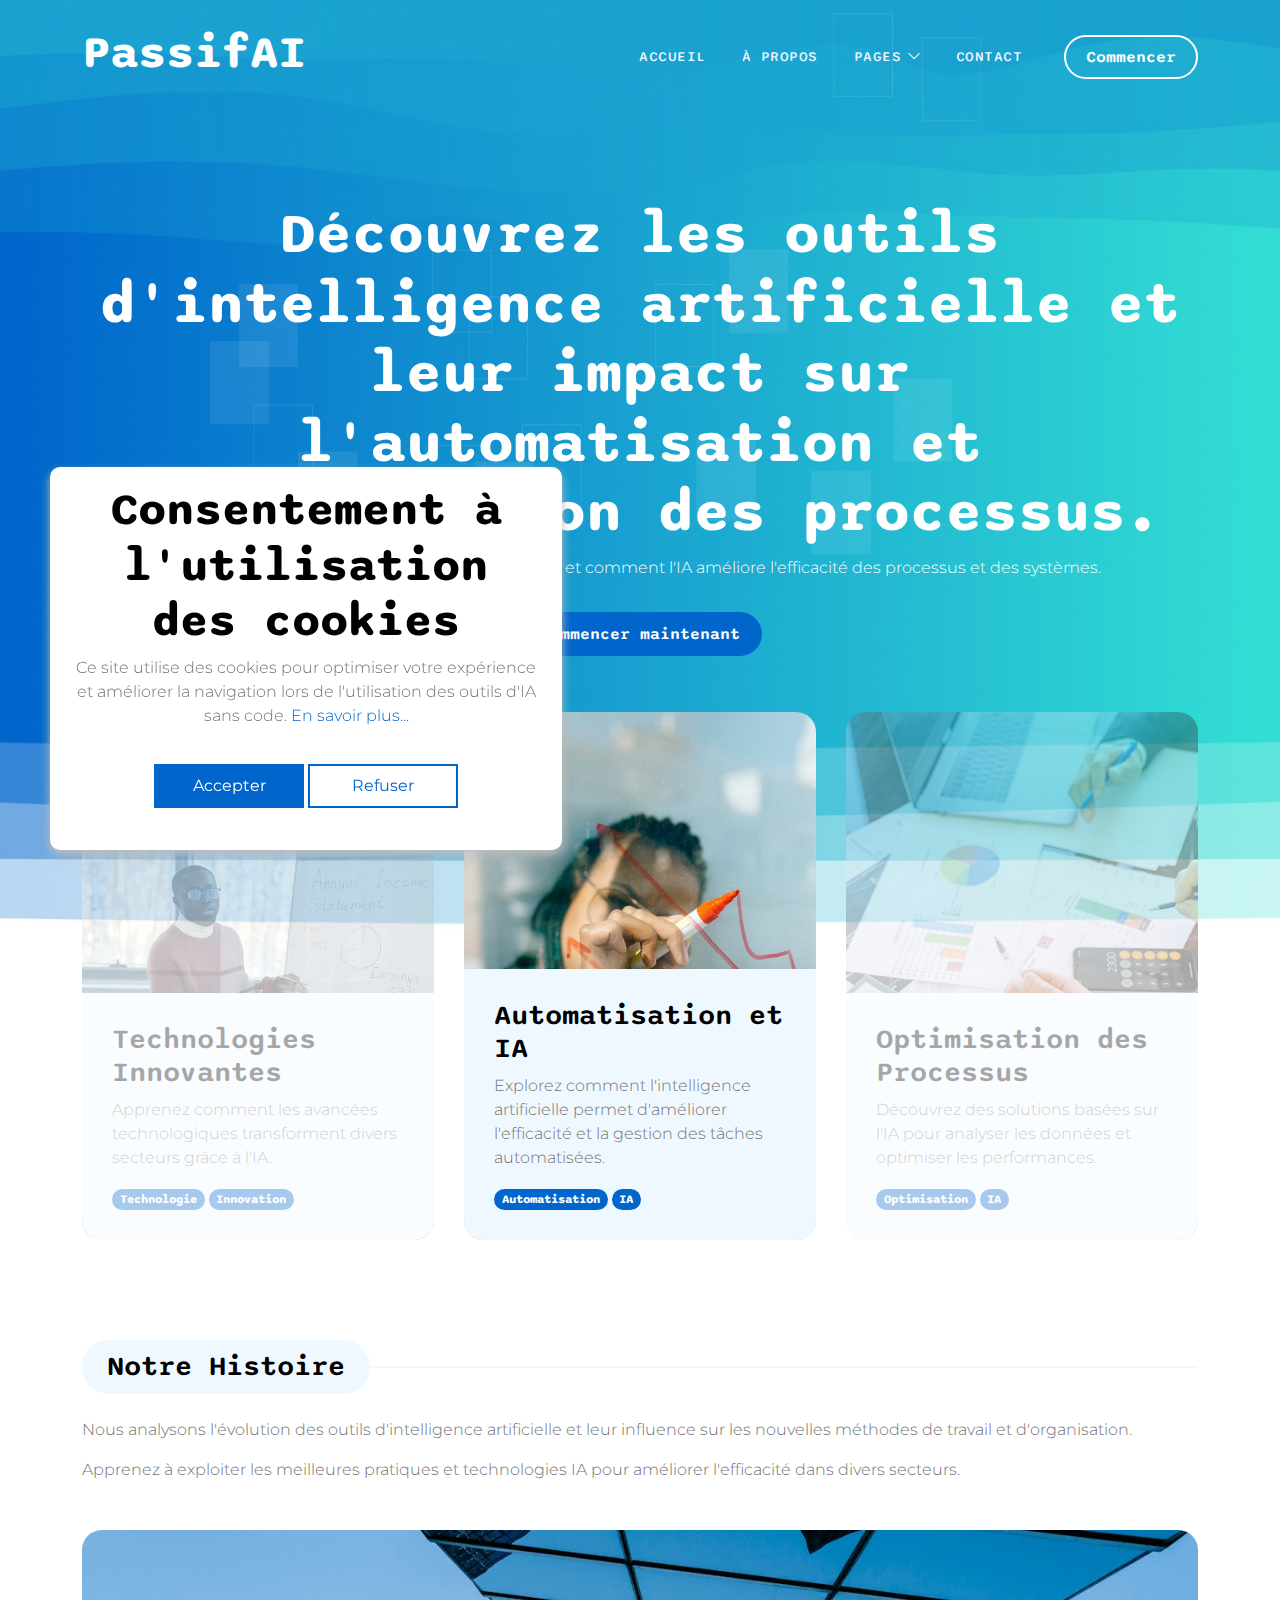
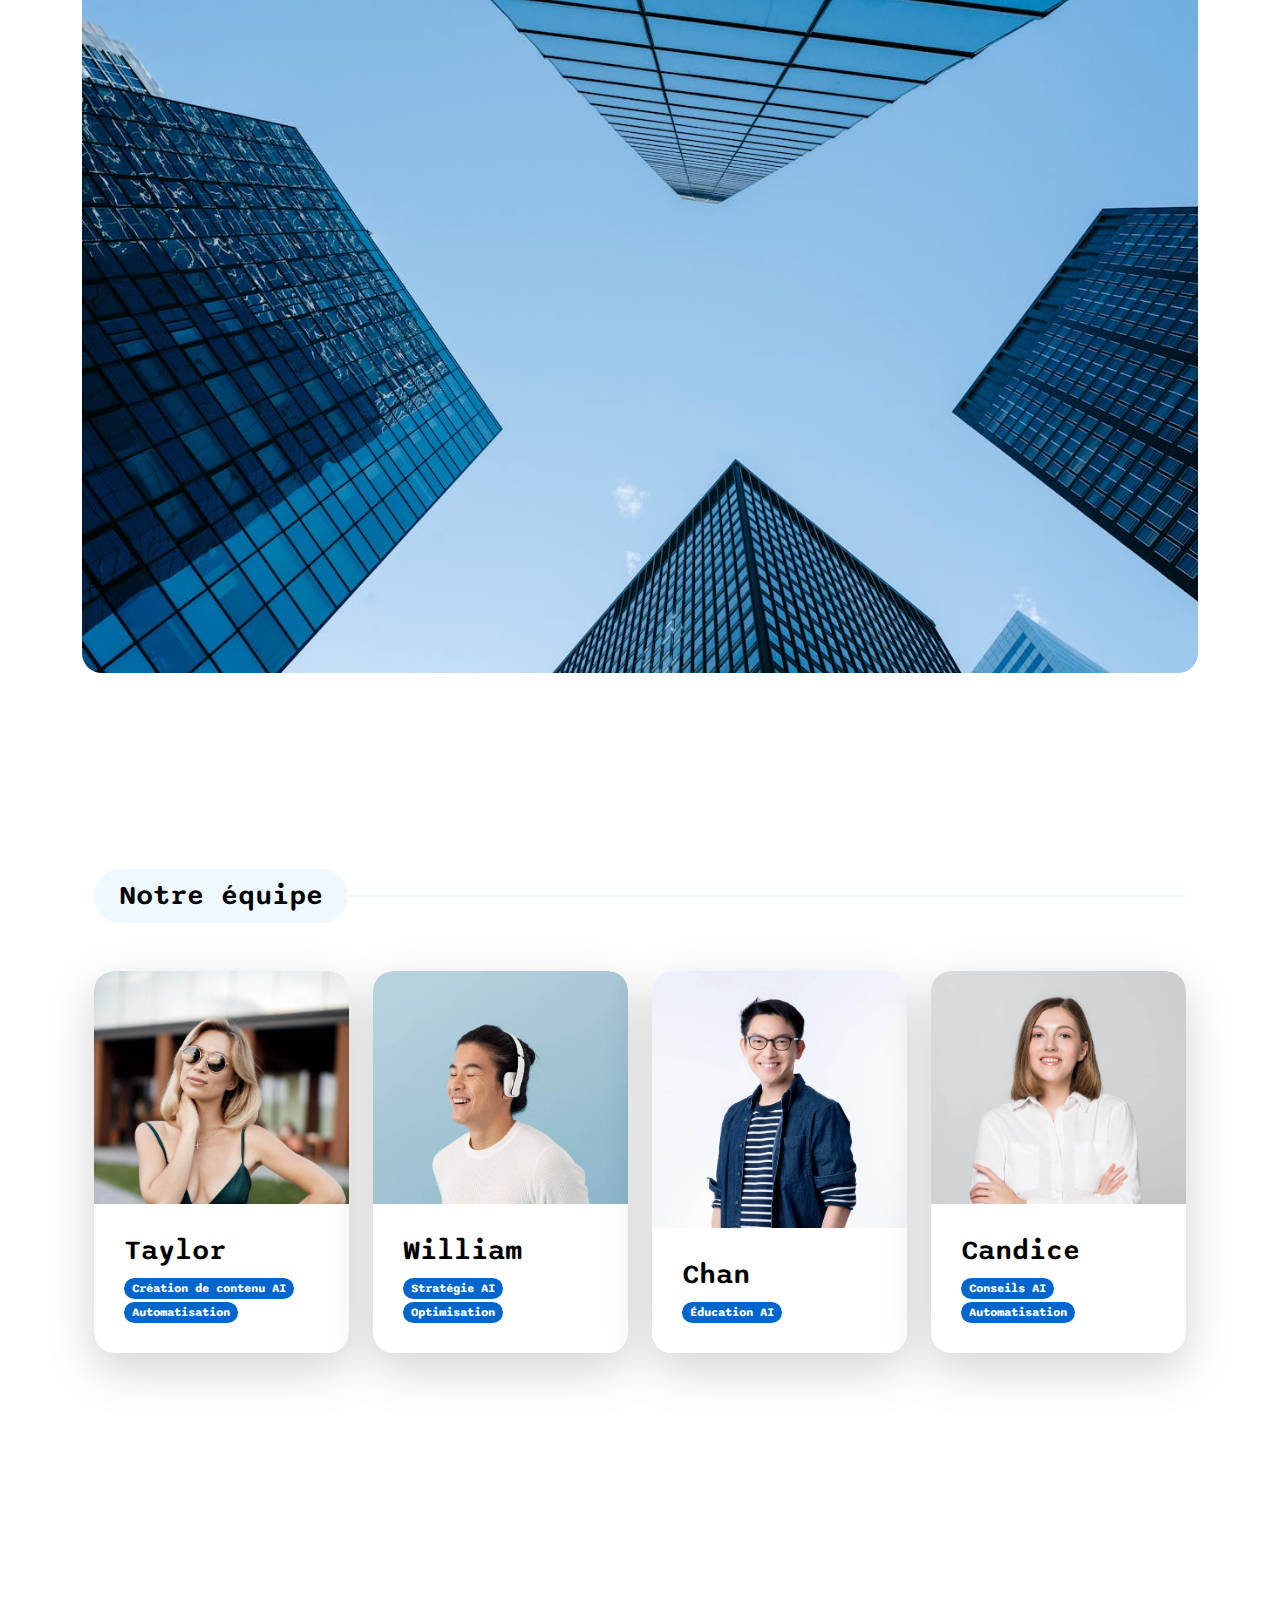
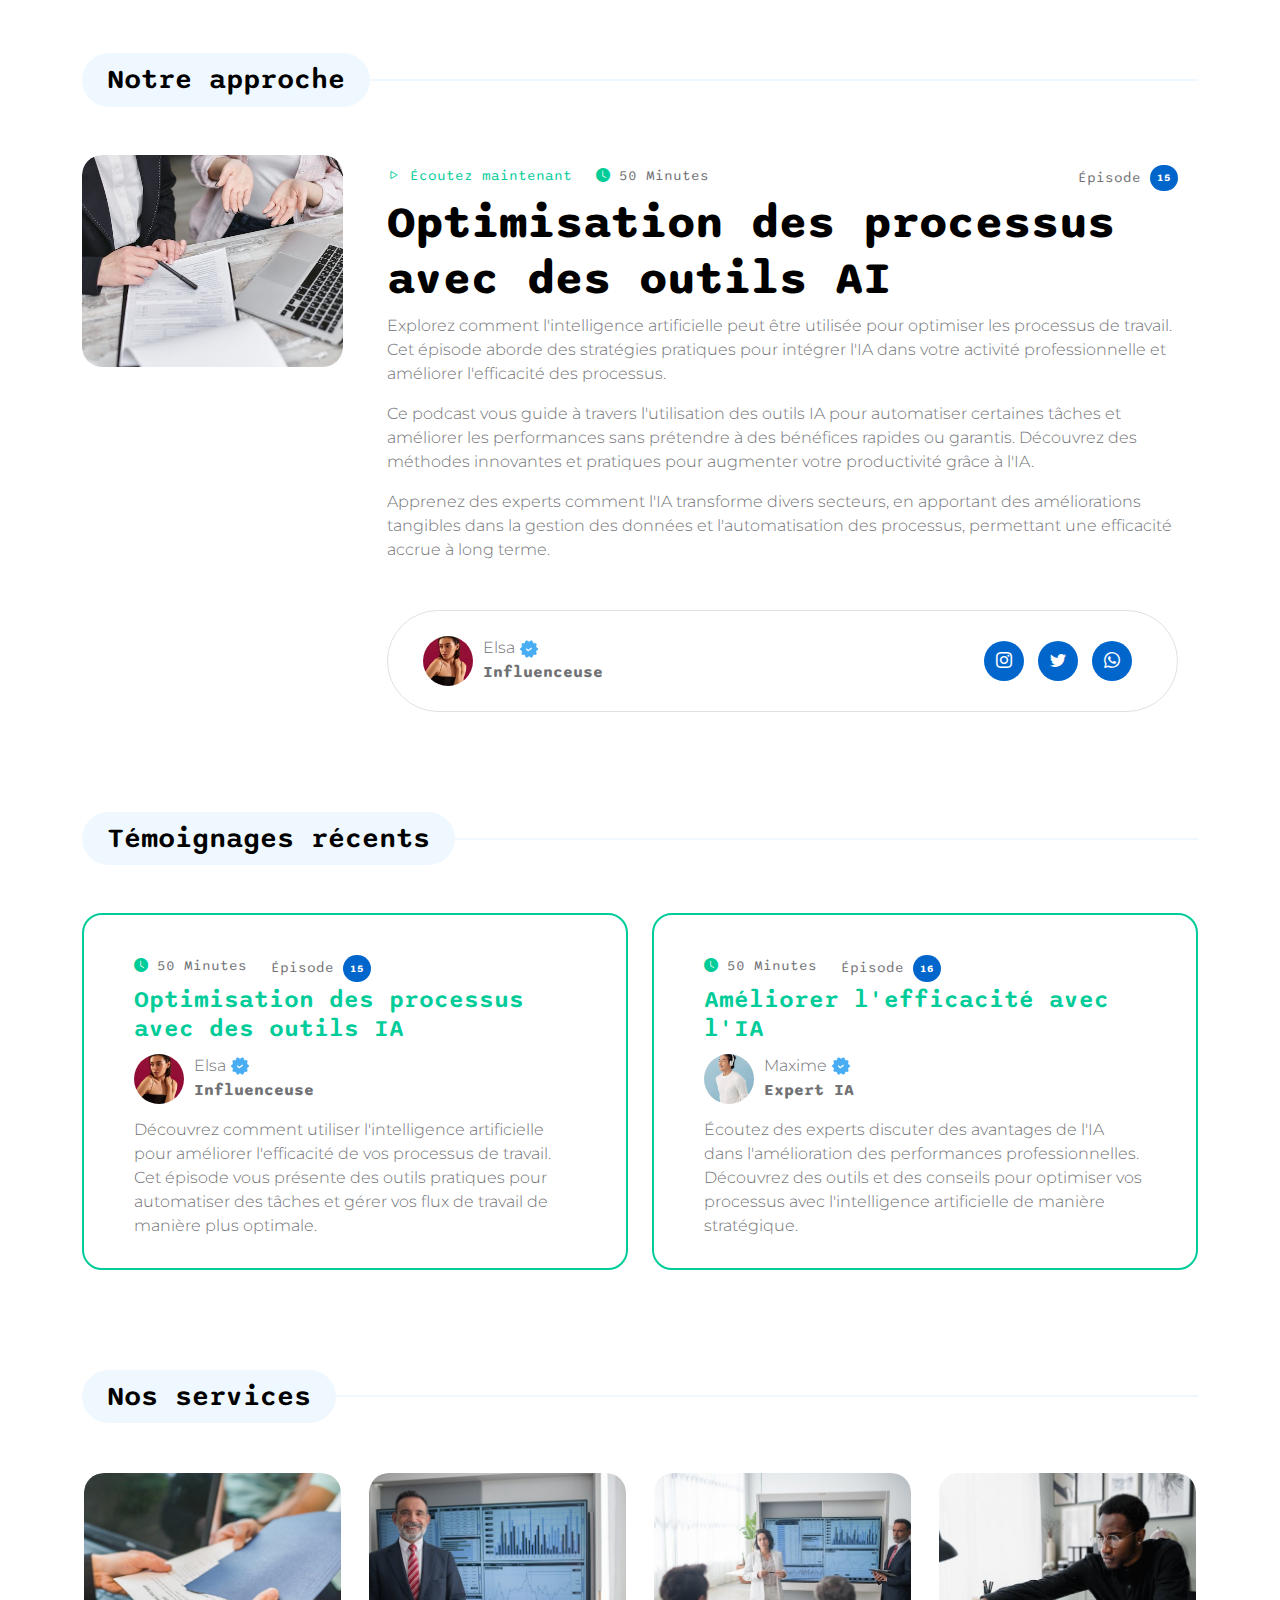
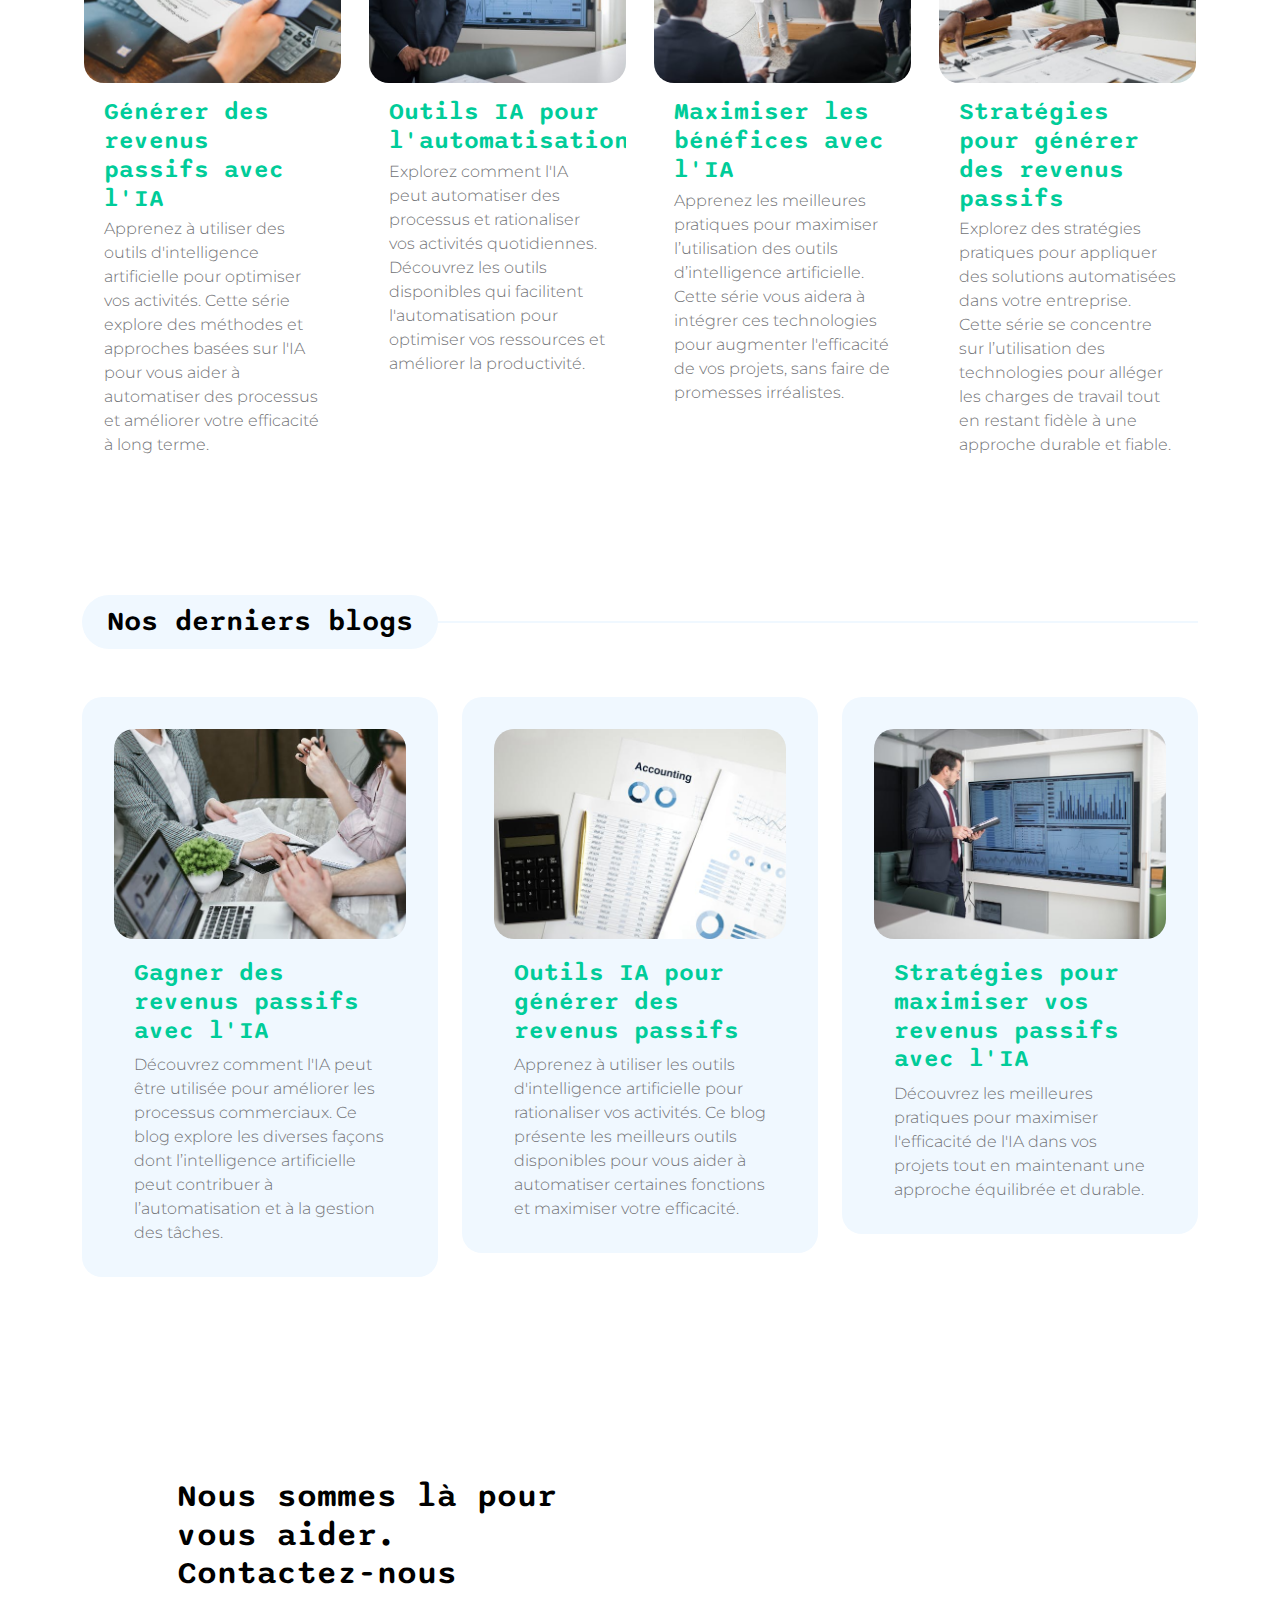
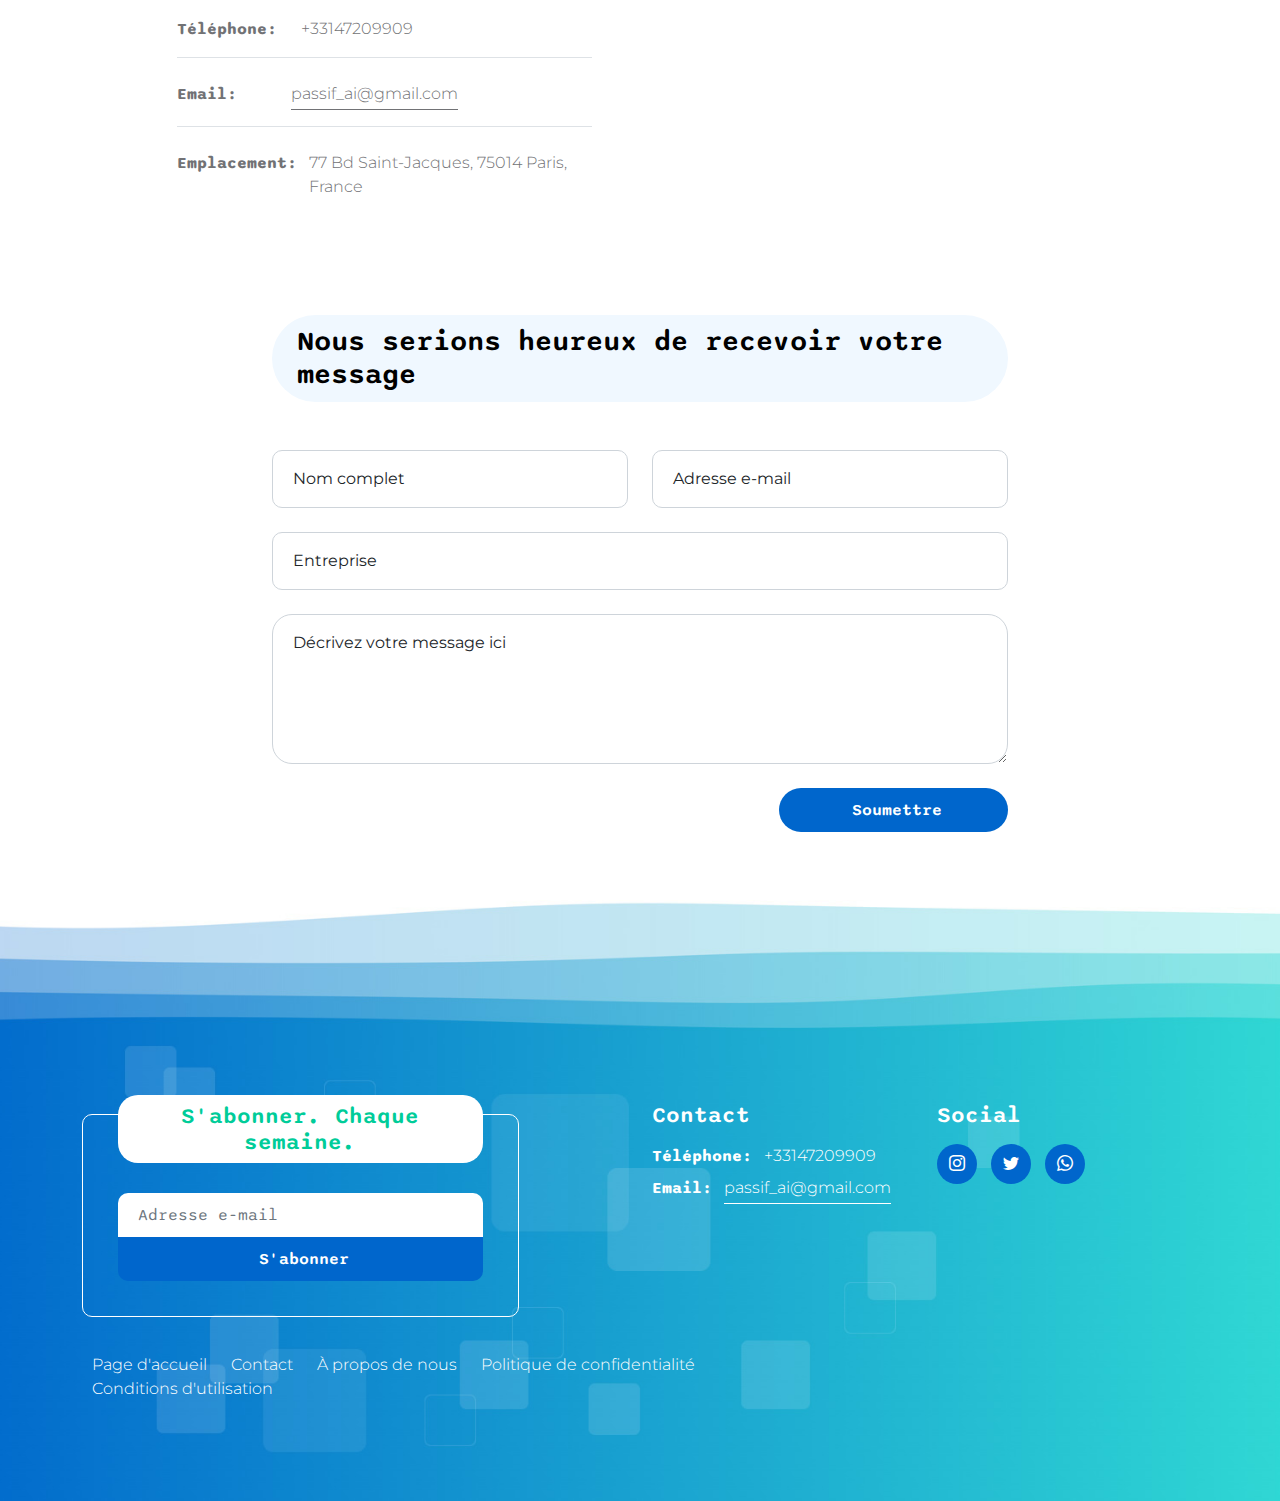
==== commit cc270540: "WIP" ====
--- a/index.html
+++ b/index.html
@@ -126,17 +126,21 @@
                 </div>
             </nav>
 
-            <section class="hero-section">
+            <section class="first-section">
                 <div class="container">
                     <div class="row">
                         <div class="col-lg-12 col-12">
                             <div class="text-center mb-5 pb-2">
                                 <h1 class="text-white">
-                                    Créer des revenus passifs avec des outils IA
+                                    Découvrez les outils d'intelligence
+                                    artificielle et leur impact sur
+                                    l'automatisation et l'optimisation des
+                                    processus.
                                 </h1>
                                 <p class="text-white">
-                                    Découvrez les meilleures façons de générer
-                                    des revenus passifs avec l'IA.
+                                    Explorez les dernières avancées
+                                    technologiques et comment l'IA améliore
+                                    l'efficacité des processus et des systèmes.
                                 </p>
                                 <a
                                     href="#contact"
@@ -154,20 +158,18 @@
                                     />
                                     <div class="owl-carousel-info">
                                         <h4 class="mb-2">
-                                            Automatisation des Revenus Passifs
+                                            Automatisation et IA
                                         </h4>
                                         <p>
-                                            Découvrez comment utiliser
-                                            l'automatisation IA pour générer des
-                                            revenus passifs sans efforts
-                                            quotidiens.
+                                            Explorez comment l'intelligence
+                                            artificielle permet d'améliorer
+                                            l'efficacité et la gestion des
+                                            tâches automatisées.
                                         </p>
-                                        <span class="badge"
-                                            >Revenus passifs</span
-                                        >
                                         <span class="badge"
                                             >Automatisation</span
                                         >
+                                        <span class="badge">IA</span>
                                     </div>
                                 </div>
 
@@ -179,20 +181,15 @@
                                     />
                                     <div class="owl-carousel-info">
                                         <h4 class="mb-2">
-                                            Optimisation des Investissements
-                                            avec IA
+                                            Optimisation des Processus
                                         </h4>
                                         <p>
-                                            Apprenez à tirer parti des outils IA
-                                            pour optimiser vos investissements
-                                            et maximiser vos profits passifs.
+                                            Découvrez des solutions basées sur
+                                            l'IA pour analyser les données et
+                                            optimiser les performances.
                                         </p>
-                                        <span class="badge"
-                                            >Investissement IA</span
-                                        >
-                                        <span class="badge"
-                                            >Outils de productivité</span
-                                        >
+                                        <span class="badge">Optimisation</span>
+                                        <span class="badge">IA</span>
                                     </div>
                                 </div>
 
@@ -204,45 +201,15 @@
                                     />
                                     <div class="owl-carousel-info">
                                         <h4 class="mb-2">
-                                            Revenus Automatisés avec la
-                                            Technologie IA
+                                            Technologies Innovantes
                                         </h4>
                                         <p>
-                                            Explorez comment la technologie IA
-                                            peut automatiser la gestion de vos
-                                            revenus pour une expérience passive
-                                            fluide.
+                                            Apprenez comment les avancées
+                                            technologiques transforment divers
+                                            secteurs grâce à l'IA.
                                         </p>
-                                        <span class="badge"
-                                            >Revenus automatisés</span
-                                        >
-                                        <span class="badge"
-                                            >Technologie IA</span
-                                        >
-                                    </div>
-                                </div>
-
-                                <div class="owl-carousel-info-wrap item">
-                                    <img
-                                        src="images/hero-4.jpg"
-                                        class="owl-carousel-image img-fluid"
-                                        alt=""
-                                    />
-                                    <div class="owl-carousel-info">
-                                        <h4 class="mb-2">
-                                            Génération de Revenus Passifs avec
-                                            l'IA
-                                        </h4>
-                                        <p>
-                                            Optimisez vos sources de revenus
-                                            grâce à l'intelligence artificielle
-                                            et les meilleures pratiques de
-                                            l'industrie.
-                                        </p>
-                                        <span class="badge"
-                                            >Génération de revenus</span
-                                        >
-                                        <span class="badge">Outils IA</span>
+                                        <span class="badge">Technologie</span>
+                                        <span class="badge">Innovation</span>
                                     </div>
                                 </div>
                             </div>
@@ -251,7 +218,7 @@
                 </div>
             </section>
 
-            <section class="about-section section-padding" id="about">
+            <section class="second-section section-padding" id="about">
                 <div class="container">
                     <div class="row">
                         <div class="col-lg-12 col-12 mx-auto">
@@ -263,17 +230,16 @@
                                 </div>
 
                                 <p>
-                                    Découvrez comment utiliser les outils
-                                    d'intelligence artificielle pour créer des
-                                    revenus passifs et optimisez votre potentiel
-                                    financier.
+                                    Nous analysons l'évolution des outils
+                                    d'intelligence artificielle et leur
+                                    influence sur les nouvelles méthodes de
+                                    travail et d'organisation.
                                 </p>
 
                                 <p>
                                     Apprenez à exploiter les meilleures
-                                    pratiques et technologies IA pour générer
-                                    des revenus passifs de manière durable et
-                                    automatique.
+                                    pratiques et technologies IA pour améliorer
+                                    l'efficacité dans divers secteurs.
                                 </p>
 
                                 <img
@@ -309,27 +275,16 @@
                                                 class="about-image img-fluid"
                                                 alt=""
                                             />
-
                                             <div class="team-info">
-                                                <h4 class="mb-2">
-                                                    Taylor
-                                                    <img
-                                                        src="images/verified.png"
-                                                        class="verified-image img-fluid"
-                                                        alt=""
-                                                    />
-                                                </h4>
-
+                                                <h4 class="mb-2">Taylor</h4>
                                                 <span class="badge"
                                                     >Création de contenu
                                                     AI</span
                                                 >
-
                                                 <span class="badge"
-                                                    >Revenu passif</span
+                                                    >Automatisation</span
                                                 >
                                             </div>
-
                                             <div class="social-share">
                                                 <ul class="social-icon">
                                                     <li
@@ -340,7 +295,6 @@
                                                             class="social-icon-link bi-twitter"
                                                         ></a>
                                                     </li>
-
                                                     <li
                                                         class="social-icon-item"
                                                     >
@@ -349,7 +303,6 @@
                                                             class="social-icon-link bi-facebook"
                                                         ></a>
                                                     </li>
-
                                                     <li
                                                         class="social-icon-item"
                                                     >
@@ -374,26 +327,15 @@
                                                 class="about-image img-fluid"
                                                 alt=""
                                             />
-
                                             <div class="team-info">
-                                                <h4 class="mb-2">
-                                                    William
-                                                    <img
-                                                        src="images/verified.png"
-                                                        class="verified-image img-fluid"
-                                                        alt=""
-                                                    />
-                                                </h4>
-
+                                                <h4 class="mb-2">William</h4>
                                                 <span class="badge"
                                                     >Stratégie AI</span
                                                 >
-
                                                 <span class="badge"
-                                                    >Automatisation</span
+                                                    >Optimisation</span
                                                 >
                                             </div>
-
                                             <div class="social-share">
                                                 <ul class="social-icon">
                                                     <li
@@ -404,7 +346,6 @@
                                                             class="social-icon-link bi-twitter"
                                                         ></a>
                                                     </li>
-
                                                     <li
                                                         class="social-icon-item"
                                                     >
@@ -413,7 +354,6 @@
                                                             class="social-icon-link bi-facebook"
                                                         ></a>
                                                     </li>
-
                                                     <li
                                                         class="social-icon-item"
                                                     >
@@ -428,7 +368,7 @@
                                     </div>
 
                                     <div
-                                        class="col-lg-3 col-md-6 col-12 mb-4 mb-lg-0 mb-md-0"
+                                        class="col-lg-3 col-md-6 col-12 mb-4 mb-lg-0"
                                     >
                                         <div
                                             class="team-thumb bg-white shadow-lg"
@@ -438,22 +378,12 @@
                                                 class="about-image img-fluid"
                                                 alt=""
                                             />
-
                                             <div class="team-info">
-                                                <h4 class="mb-2">
-                                                    Chan
-                                                    <img
-                                                        src="images/verified.png"
-                                                        class="verified-image img-fluid"
-                                                        alt=""
-                                                    />
-                                                </h4>
-
+                                                <h4 class="mb-2">Chan</h4>
                                                 <span class="badge"
                                                     >Éducation AI</span
                                                 >
                                             </div>
-
                                             <div class="social-share">
                                                 <ul class="social-icon">
                                                     <li
@@ -464,7 +394,6 @@
                                                             class="social-icon-link bi-linkedin"
                                                         ></a>
                                                     </li>
-
                                                     <li
                                                         class="social-icon-item"
                                                     >
@@ -487,26 +416,15 @@
                                                 class="about-image img-fluid"
                                                 alt=""
                                             />
-
                                             <div class="team-info">
-                                                <h4 class="mb-2">
-                                                    Candice
-                                                    <img
-                                                        src="images/verified.png"
-                                                        class="verified-image img-fluid"
-                                                        alt=""
-                                                    />
-                                                </h4>
-
+                                                <h4 class="mb-2">Candice</h4>
                                                 <span class="badge"
                                                     >Conseils AI</span
                                                 >
-
                                                 <span class="badge"
-                                                    >Revenu passif</span
+                                                    >Automatisation</span
                                                 >
                                             </div>
-
                                             <div class="social-share">
                                                 <ul class="social-icon">
                                                     <li
@@ -517,7 +435,6 @@
                                                             class="social-icon-link bi-twitter"
                                                         ></a>
                                                     </li>
-
                                                     <li
                                                         class="social-icon-item"
                                                     >
@@ -582,46 +499,48 @@
                                                 50 Minutes
                                             </small>
 
-                                            <small class="ms-auto"
-                                                >Épisode
-                                                <span class="badge"
-                                                    >15</span
-                                                ></small
-                                            >
+                                            <small class="ms-auto">
+                                                Épisode
+                                                <span class="badge">15</span>
+                                            </small>
                                         </div>
 
                                         <h2 class="mb-2">
-                                            Revenu passif avec des outils AI
+                                            Optimisation des processus avec des
+                                            outils AI
                                         </h2>
 
                                         <p>
-                                            Découvrez comment vous pouvez créer
-                                            un revenu passif en utilisant les
-                                            outils d'intelligence artificielle
-                                            les plus efficaces. Cet épisode
-                                            explore des stratégies innovantes
-                                            pour générer des flux de revenus
-                                            automatisés grâce à l'IA.
+                                            Explorez comment l'intelligence
+                                            artificielle peut être utilisée pour
+                                            optimiser les processus de travail.
+                                            Cet épisode aborde des stratégies
+                                            pratiques pour intégrer l'IA dans
+                                            votre activité professionnelle et
+                                            améliorer l'efficacité des
+                                            processus.
                                         </p>
 
                                         <p>
-                                            Ce podcast vous guide à travers les
-                                            meilleures façons d'utiliser
-                                            l'intelligence artificielle pour
-                                            automatiser votre travail et générer
-                                            des revenus passifs à long terme. Si
-                                            vous cherchez à intégrer l'IA dans
-                                            vos activités pour améliorer vos
-                                            résultats financiers, cet épisode
-                                            est fait pour vous.
+                                            Ce podcast vous guide à travers
+                                            l'utilisation des outils IA pour
+                                            automatiser certaines tâches et
+                                            améliorer les performances sans
+                                            prétendre à des bénéfices rapides ou
+                                            garantis. Découvrez des méthodes
+                                            innovantes et pratiques pour
+                                            augmenter votre productivité grâce à
+                                            l'IA.
                                         </p>
 
                                         <p>
-                                            Apprenez des experts sur la façon de
-                                            maximiser vos revenus en utilisant
-                                            l'IA et les outils technologiques
-                                            les plus avancés pour atteindre vos
-                                            objectifs financiers.
+                                            Apprenez des experts comment l'IA
+                                            transforme divers secteurs, en
+                                            apportant des améliorations
+                                            tangibles dans la gestion des
+                                            données et l'automatisation des
+                                            processus, permettant une efficacité
+                                            accrue à long terme.
                                         </p>
 
                                         <div
@@ -635,7 +554,6 @@
                                                     class="profile-block-image img-fluid"
                                                     alt=""
                                                 />
-
                                                 <p>
                                                     Elsa
                                                     <img
@@ -707,15 +625,16 @@
                                             50 Minutes
                                         </small>
 
-                                        <small
-                                            >Épisode
-                                            <span class="badge">15</span></small
-                                        >
+                                        <small>
+                                            Épisode
+                                            <span class="badge">15</span>
+                                        </small>
                                     </div>
 
                                     <h5 class="mb-2">
                                         <a href="">
-                                            Revenu passif avec des outils IA
+                                            Optimisation des processus avec des
+                                            outils IA
                                         </a>
                                     </h5>
 
@@ -725,7 +644,6 @@
                                             class="profile-block-image img-fluid"
                                             alt=""
                                         />
-
                                         <p>
                                             Elsa
                                             <img
@@ -738,12 +656,13 @@
                                     </div>
 
                                     <p class="mb-0">
-                                        Découvrez comment générer un revenu
-                                        passif grâce aux outils d'IA. Apprenez
-                                        des stratégies éprouvées pour
-                                        automatiser vos revenus et maximiser vos
-                                        bénéfices grâce à l'intelligence
-                                        artificielle.
+                                        Découvrez comment utiliser
+                                        l'intelligence artificielle pour
+                                        améliorer l'efficacité de vos processus
+                                        de travail. Cet épisode vous présente
+                                        des outils pratiques pour automatiser
+                                        des tâches et gérer vos flux de travail
+                                        de manière plus optimale.
                                     </p>
                                 </div>
                             </div>
@@ -760,15 +679,15 @@
                                             50 Minutes
                                         </small>
 
-                                        <small
-                                            >Épisode
-                                            <span class="badge">16</span></small
-                                        >
+                                        <small>
+                                            Épisode
+                                            <span class="badge">16</span>
+                                        </small>
                                     </div>
 
                                     <h5 class="mb-2">
                                         <a href="">
-                                            Maximisez vos revenus avec l'IA
+                                            Améliorer l'efficacité avec l'IA
                                         </a>
                                     </h5>
 
@@ -778,7 +697,6 @@
                                             class="profile-block-image img-fluid"
                                             alt=""
                                         />
-
                                         <p>
                                             Maxime
                                             <img
@@ -791,11 +709,13 @@
                                     </div>
 
                                     <p class="mb-0">
-                                        Écoutez des experts partager leurs
-                                        connaissances sur l'automatisation des
-                                        revenus avec l'IA, et découvrez les
-                                        outils les plus efficaces pour commencer
-                                        à générer un revenu passif.
+                                        Écoutez des experts discuter des
+                                        avantages de l'IA dans l'amélioration
+                                        des performances professionnelles.
+                                        Découvrez des outils et des conseils
+                                        pour optimiser vos processus avec
+                                        l'intelligence artificielle de manière
+                                        stratégique.
                                     </p>
                                 </div>
                             </div>
@@ -834,12 +754,13 @@
                                     </h5>
 
                                     <p>
-                                        Découvrez comment utiliser les outils
-                                        d'intelligence artificielle pour créer
-                                        des flux de revenus passifs durables.
-                                        Apprenez les meilleures stratégies et
-                                        techniques pour maximiser vos gains
-                                        grâce à l'IA.
+                                        Apprenez à utiliser des outils
+                                        d'intelligence artificielle pour
+                                        optimiser vos activités. Cette série
+                                        explore des méthodes et approches basées
+                                        sur l'IA pour vous aider à automatiser
+                                        des processus et améliorer votre
+                                        efficacité à long terme.
                                     </p>
                                 </div>
                             </div>
@@ -865,12 +786,12 @@
                                     </h5>
 
                                     <p>
-                                        Apprenez à automatiser des processus
-                                        grâce à l'intelligence artificielle, en
-                                        optimisant vos efforts pour générer des
-                                        revenus passifs. Cette série vous guide
-                                        à travers les meilleurs outils
-                                        d'automatisation.
+                                        Explorez comment l'IA peut automatiser
+                                        des processus et rationaliser vos
+                                        activités quotidiennes. Découvrez les
+                                        outils disponibles qui facilitent
+                                        l'automatisation pour optimiser vos
+                                        ressources et améliorer la productivité.
                                     </p>
                                 </div>
                             </div>
@@ -896,12 +817,13 @@
                                     </h5>
 
                                     <p>
-                                        Explorez les stratégies permettant de
-                                        maximiser vos bénéfices grâce à
-                                        l'intelligence artificielle. Découvrez
-                                        les meilleures pratiques pour augmenter
-                                        vos revenus passifs et garantir un
-                                        retour sur investissement optimal.
+                                        Apprenez les meilleures pratiques pour
+                                        maximiser l’utilisation des outils
+                                        d’intelligence artificielle. Cette série
+                                        vous aidera à intégrer ces technologies
+                                        pour augmenter l'efficacité de vos
+                                        projets, sans faire de promesses
+                                        irréalistes.
                                     </p>
                                 </div>
                             </div>
@@ -928,12 +850,13 @@
                                     </h5>
 
                                     <p>
-                                        Cette série explore des stratégies
-                                        éprouvées pour générer des revenus
-                                        passifs à l'aide de l'IA. Apprenez à
-                                        déployer des solutions automatisées pour
-                                        maximiser vos profits tout en réduisant
-                                        le temps et l'effort nécessaires.
+                                        Explorez des stratégies pratiques pour
+                                        appliquer des solutions automatisées
+                                        dans votre entreprise. Cette série se
+                                        concentre sur l’utilisation des
+                                        technologies pour alléger les charges de
+                                        travail tout en restant fidèle à une
+                                        approche durable et fiable.
                                     </p>
                                 </div>
                             </div>
@@ -973,11 +896,13 @@
                                     </h5>
 
                                     <p class="mb-0">
-                                        Découvrez les meilleures stratégies pour
-                                        créer des revenus passifs en utilisant
-                                        l'intelligence artificielle. Que vous
-                                        soyez un entrepreneur ou un
-                                        investisseur, l'IA offre des solutions.
+                                        Découvrez comment l'IA peut être
+                                        utilisée pour améliorer les processus
+                                        commerciaux. Ce blog explore les
+                                        diverses façons dont l’intelligence
+                                        artificielle peut contribuer à
+                                        l’automatisation et à la gestion des
+                                        tâches.
                                     </p>
                                 </div>
                             </div>
@@ -1004,10 +929,13 @@
                                     </h5>
 
                                     <p class="mb-0">
-                                        Découvrez les outils d'intelligence
-                                        artificielle les plus performants pour
-                                        automatiser la génération de revenus
-                                        passifs.
+                                        Apprenez à utiliser les outils
+                                        d'intelligence artificielle pour
+                                        rationaliser vos activités. Ce blog
+                                        présente les meilleurs outils
+                                        disponibles pour vous aider à
+                                        automatiser certaines fonctions et
+                                        maximiser votre efficacité.
                                     </p>
                                 </div>
                             </div>
@@ -1034,10 +962,10 @@
                                     </h5>
 
                                     <p class="mb-0">
-                                        Apprenez les meilleures pratiques pour
-                                        maximiser les bénéfices grâce à
-                                        l'intelligence artificielle et créer des
-                                        revenus passifs durables.
+                                        Découvrez les meilleures pratiques pour
+                                        maximiser l'efficacité de l'IA dans vos
+                                        projets tout en maintenant une approche
+                                        équilibrée et durable.
                                     </p>
                                 </div>
                             </div>
@@ -1052,7 +980,8 @@
                         <div class="col-lg-5 col-12 pe-lg-5">
                             <div class="contact-info">
                                 <h3 class="mb-4">
-                                    Nous aimons vous aider. Contactez-nous
+                                    Nous sommes là pour vous aider.
+                                    Contactez-nous
                                 </h3>
 
                                 <p class="d-flex border-bottom pb-3 mb-4">
@@ -1097,13 +1026,14 @@
                 </div>
             </section>
 
-            <section class="contact-section section-padding pt-0" id="contact">
+            <section class="pre-last-section section-padding pt-0" id="contact">
                 <div class="container">
                     <div class="row">
                         <div class="col-lg-8 col-12 mx-auto">
                             <div class="section-title-wrap mb-5">
                                 <h4 class="section-title">
-                                    Vous savez, formulaire de contact
+                                    Nous serions heureux de recevoir votre
+                                    message
                                 </h4>
                             </div>
 
--- a/css/templatemo-pod-talk.css
+++ b/css/templatemo-pod-talk.css
@@ -6,51 +6,48 @@
 
 */
 
-
-
 /*---------------------------------------
   CUSTOM PROPERTIES ( VARIABLES )             
 -----------------------------------------*/
 :root {
-  --white-color:                  #ffffff;
-  --primary-color:                #00CC99;
-  --secondary-color:              #0066CC;
-  --section-bg-color:             #f0f8ff;
-  --custom-btn-bg-color:          #0066CC;
-  --custom-btn-bg-hover-color:    #00CC99;
-  --dark-color:                   #000000;
-  --p-color:                      #717275;
-  --border-color:                 #7fffd4;
-  --link-hover-color:             #0066CC;
-
-  --body-font-family:             'Montserrat', sans-serif;
-  --title-font-family:            'Sono', sans-serif;
-
-  --h1-font-size:                 58px;
-  --h2-font-size:                 46px;
-  --h3-font-size:                 32px;
-  --h4-font-size:                 28px;
-  --h5-font-size:                 24px;
-  --h6-font-size:                 22px;
-  --p-font-size:                  16px;
-  --menu-font-size:               14px;
-
-  --border-radius-large:          100px;
-  --border-radius-medium:         20px;
-  --border-radius-small:          10px;
-
-  --font-weight-light:            300;
-  --font-weight-normal:           400;
-  --font-weight-medium:           500;
-  --font-weight-semibold:         600;
-  --font-weight-bold:             700;
+    --white-color: #ffffff;
+    --primary-color: #00cc99;
+    --secondary-color: #0066cc;
+    --section-bg-color: #f0f8ff;
+    --custom-btn-bg-color: #0066cc;
+    --custom-btn-bg-hover-color: #00cc99;
+    --dark-color: #000000;
+    --p-color: #717275;
+    --border-color: #7fffd4;
+    --link-hover-color: #0066cc;
+
+    --body-font-family: "Montserrat", sans-serif;
+    --title-font-family: "Sono", sans-serif;
+
+    --h1-font-size: 58px;
+    --h2-font-size: 46px;
+    --h3-font-size: 32px;
+    --h4-font-size: 28px;
+    --h5-font-size: 24px;
+    --h6-font-size: 22px;
+    --p-font-size: 16px;
+    --menu-font-size: 14px;
+
+    --border-radius-large: 100px;
+    --border-radius-medium: 20px;
+    --border-radius-small: 10px;
+
+    --font-weight-light: 300;
+    --font-weight-normal: 400;
+    --font-weight-medium: 500;
+    --font-weight-semibold: 600;
+    --font-weight-bold: 700;
 }
 
 body {
-  background-color: var(--white-color);
-  font-family: var(--body-font-family); 
-}
-
+    background-color: var(--white-color);
+    font-family: var(--body-font-family);
+}
 
 /*---------------------------------------
   TYPOGRAPHY               
@@ -61,7 +58,7 @@
 h4,
 h5,
 h6 {
-  color: var(--dark-color);
+    color: var(--dark-color);
 }
 
 h1,
@@ -70,1179 +67,1169 @@
 h4,
 h5,
 h6 {
-  font-family: var(--title-font-family); 
-  font-weight: var(--font-weight-semibold);
+    font-family: var(--title-font-family);
+    font-weight: var(--font-weight-semibold);
 }
 
 h1 {
-  font-size: var(--h1-font-size);
-  font-weight: var(--font-weight-bold);
+    font-size: var(--h1-font-size);
+    font-weight: var(--font-weight-bold);
 }
 
 h2 {
-  font-size: var(--h2-font-size);
-  font-weight: var(--font-weight-bold);
+    font-size: var(--h2-font-size);
+    font-weight: var(--font-weight-bold);
 }
 
 h3 {
-  font-size: var(--h3-font-size);
+    font-size: var(--h3-font-size);
 }
 
 h4 {
-  font-size: var(--h4-font-size);
+    font-size: var(--h4-font-size);
 }
 
 h5 {
-  font-size: var(--h5-font-size);
+    font-size: var(--h5-font-size);
 }
 
 h6 {
-  font-size: var(--h6-font-size);
+    font-size: var(--h6-font-size);
 }
 
 p {
-  color: var(--p-color);
-  font-size: var(--p-font-size);
-  font-weight: var(--font-weight-light);
+    color: var(--p-color);
+    font-size: var(--p-font-size);
+    font-weight: var(--font-weight-light);
 }
 
 ul li {
-  color: var(--p-color);
-  font-size: var(--p-font-size);
-  font-weight: var(--font-weight-light);
-}
-
-a, 
+    color: var(--p-color);
+    font-size: var(--p-font-size);
+    font-weight: var(--font-weight-light);
+}
+
+a,
 button {
-  touch-action: manipulation;
-  transition: all 0.3s;
+    touch-action: manipulation;
+    transition: all 0.3s;
 }
 
 a {
-  display: inline-block;
-  color: var(--primary-color);
-  text-decoration: none;
+    display: inline-block;
+    color: var(--primary-color);
+    text-decoration: none;
 }
 
 a:hover {
-  color: var(--link-hover-color);
+    color: var(--link-hover-color);
 }
 
 b,
 strong {
-  font-weight: var(--font-weight-bold);
+    font-weight: var(--font-weight-bold);
 }
 
 ::selection {
-  background-color: var(--primary-color);
-  color: var(--white-color);
-}
-
+    background-color: var(--primary-color);
+    color: var(--white-color);
+}
 
 /*---------------------------------------
   SECTION               
 -----------------------------------------*/
 .section-title-wrap {
-  position: relative;
+    position: relative;
 }
 
 .section-title-wrap::after {
-  content: "";
-  background: var(--section-bg-color);
-  width: 100%;
-  height: 2px;
-  position: absolute;
-  top: 50%;
-  left: 50%;
-  transform: translate(-50%, -50%);
-  pointer-events: none;
+    content: "";
+    background: var(--section-bg-color);
+    width: 100%;
+    height: 2px;
+    position: absolute;
+    top: 50%;
+    left: 50%;
+    transform: translate(-50%, -50%);
+    pointer-events: none;
 }
 
 .section-title {
-  background: var(--section-bg-color);
-  border-radius: var(--border-radius-large);
-  display: inline-block;
-  position: relative;
-  z-index: 2;
-  margin-bottom: 0;
-  padding: 10px 25px;
+    background: var(--section-bg-color);
+    border-radius: var(--border-radius-large);
+    display: inline-block;
+    position: relative;
+    z-index: 2;
+    margin-bottom: 0;
+    padding: 10px 25px;
 }
 
 .section-padding {
-  padding-top: 100px;
-  padding-bottom: 100px;
+    padding-top: 100px;
+    padding-bottom: 100px;
 }
 
 main {
-  position: relative;
-  z-index: 1;
+    position: relative;
+    z-index: 1;
 }
 
 .section-bg {
-  background-color: var(--section-bg-color);
+    background-color: var(--section-bg-color);
 }
 
 .section-overlay {
-  background-color: var(--primary-color);
-  position: absolute;
-  top: 0;
-  left: 0;
-  pointer-events: none;
-  width: 100%;
-  height: 100%;
-  opacity: 0.85;
+    background-color: var(--primary-color);
+    position: absolute;
+    top: 0;
+    left: 0;
+    pointer-events: none;
+    width: 100%;
+    height: 100%;
+    opacity: 0.85;
 }
 
 .section-overlay + .container {
-  position: relative;
-}
-
+    position: relative;
+}
 
 /*---------------------------------------
   CUSTOM ICON COLOR               
 -----------------------------------------*/
 .custom-icon {
-  color: var(--primary-color);
-}
-
+    color: var(--primary-color);
+}
 
 /*---------------------------------------
   CUSTOM BUTTON               
 -----------------------------------------*/
 .custom-btn {
-  background: var(--custom-btn-bg-color);
-  border: 2px solid transparent;
-  border-radius: var(--border-radius-large);
-  color: var(--white-color);
-  font-family: var(--title-font-family);
-  font-size: var(--p-font-size);
-  font-weight: var(--font-weight-semibold);
-  line-height: normal;
-  transition: all 0.3s;
-  padding: 10px 20px;
+    background: var(--custom-btn-bg-color);
+    border: 2px solid transparent;
+    border-radius: var(--border-radius-large);
+    color: var(--white-color);
+    font-family: var(--title-font-family);
+    font-size: var(--p-font-size);
+    font-weight: var(--font-weight-semibold);
+    line-height: normal;
+    transition: all 0.3s;
+    padding: 10px 20px;
 }
 
 .custom-btn:hover {
-  background: var(--custom-btn-bg-hover-color);
-  color: var(--white-color);
+    background: var(--custom-btn-bg-hover-color);
+    color: var(--white-color);
 }
 
 .custom-border-btn {
-  background: transparent;
-  border: 2px solid var(--custom-btn-bg-color);
-  color: var(--custom-btn-bg-color);
+    background: transparent;
+    border: 2px solid var(--custom-btn-bg-color);
+    color: var(--custom-btn-bg-color);
 }
 
 .custom-border-btn:hover {
-  background: var(--custom-btn-bg-color);
-  border-color: transparent;
-  color: var(--primary-color);
+    background: var(--custom-btn-bg-color);
+    border-color: transparent;
+    color: var(--primary-color);
 }
 
 .custom-btn-bg-white {
-  border-color: var(--white-color);
-  color: var(--white-color);
-}
-
+    border-color: var(--white-color);
+    color: var(--white-color);
+}
 
 /*---------------------------------------
   SITE HEADER              
 -----------------------------------------*/
 .site-header {
-  background-image: url('../images/templatemo-wave-header.jpg'), linear-gradient(#348CD2, #FFFFFF);;
-  background-repeat: no-repeat;
-  background-size: cover;
-  background-position: center;
-  min-height: 480px;
-  position: relative;
+    background-image: url("../images/templatemo-wave-header.jpg"),
+        linear-gradient(#348cd2, #ffffff);
+    background-repeat: no-repeat;
+    background-size: cover;
+    background-position: center;
+    min-height: 480px;
+    position: relative;
 }
 
 .site-header h2 {
-  color: var(--white-color);
-}
-
+    color: var(--white-color);
+}
 
 /*---------------------------------------
   NAVIGATION              
 -----------------------------------------*/
 .navbar {
-  background-color: transparent;
-  position: absolute;
-  top: 0;
-  right: 0;
-  left: 0;
-  z-index: 9;
-  padding-top: 20px;
-  padding-bottom: 20px;
+    background-color: transparent;
+    position: absolute;
+    top: 0;
+    right: 0;
+    left: 0;
+    z-index: 9;
+    padding-top: 20px;
+    padding-bottom: 20px;
 }
 
 .navbar .navbar-brand,
 .navbar .navbar-brand:hover {
-  color: var(--white-color);
+    color: var(--white-color);
 }
 
 .navbar .logo-image {
-  width: 100px;
+    width: 100px;
 }
 
 .logo-image {
-  width: 120px;
-  height: auto;
+    width: 120px;
+    height: auto;
 }
 
 .navbar-brand,
 .navbar-brand:hover {
-  font-size: var(--h3-font-size);
-  font-weight: var(--font-weight-bold);
-  display: inline-block;
+    font-size: var(--h3-font-size);
+    font-weight: var(--font-weight-bold);
+    display: inline-block;
 }
 
 .navbar-brand span {
-  font-family: var(--title-font-family);
+    font-family: var(--title-font-family);
 }
 
 .navbar-nav .nav-link {
-  display: inline-block;
-  color: var(--section-bg-color);
-  font-family: var(--title-font-family); 
-  font-size: var(--menu-font-size);
-  font-weight: var(--font-weight-medium);
-  text-transform: uppercase;
-  letter-spacing: 0.5px;
-  position: relative;
-  padding-top: 15px;
-  padding-bottom: 15px;
+    display: inline-block;
+    color: var(--section-bg-color);
+    font-family: var(--title-font-family);
+    font-size: var(--menu-font-size);
+    font-weight: var(--font-weight-medium);
+    text-transform: uppercase;
+    letter-spacing: 0.5px;
+    position: relative;
+    padding-top: 15px;
+    padding-bottom: 15px;
 }
 
 .navbar-expand-lg .navbar-nav .nav-link {
-  padding-right: 18px;
-  padding-left: 18px;
-}
-
-.navbar-nav .nav-link.active, 
+    padding-right: 18px;
+    padding-left: 18px;
+}
+
+.navbar-nav .nav-link.active,
 .navbar-nav .nav-link:hover {
-  color: var(--secondary-color);
+    color: var(--secondary-color);
 }
 
 .navbar .dropdown-menu {
-  background: var(--white-color);
-  box-shadow: 0 1rem 3rem rgba(0,0,0,.175);
-  border: 0;
-  display: inherit;
-  opacity: 0;
-  min-width: 9rem;
-  margin-top: 20px;
-  padding: 13px 0 10px 0;
-  transition: all 0.3s;
-  pointer-events: none;
+    background: var(--white-color);
+    box-shadow: 0 1rem 3rem rgba(0, 0, 0, 0.175);
+    border: 0;
+    display: inherit;
+    opacity: 0;
+    min-width: 9rem;
+    margin-top: 20px;
+    padding: 13px 0 10px 0;
+    transition: all 0.3s;
+    pointer-events: none;
 }
 
 .navbar .dropdown-menu::before {
-  content: "";
-  width: 0;
-  height: 0;
-  border-left: 20px solid transparent;
-  border-right: 20px solid transparent;
-  border-bottom: 15px solid var(--white-color);
-  position: absolute;
-  top: -10px;
-  left: 10px;
+    content: "";
+    width: 0;
+    height: 0;
+    border-left: 20px solid transparent;
+    border-right: 20px solid transparent;
+    border-bottom: 15px solid var(--white-color);
+    position: absolute;
+    top: -10px;
+    left: 10px;
 }
 
 .navbar .dropdown-item {
-  display: inline-block;
-  color: var(--p-bg-color);
-  font-family: var(--title-font-family); 
-  font-size: var(--menu-font-size);
-  font-weight: var(--font-weight-medium);
-  text-transform: uppercase;
-  letter-spacing: 0.5px;
-  position: relative;
-}
-
-.navbar .dropdown-item.active, 
+    display: inline-block;
+    color: var(--p-bg-color);
+    font-family: var(--title-font-family);
+    font-size: var(--menu-font-size);
+    font-weight: var(--font-weight-medium);
+    text-transform: uppercase;
+    letter-spacing: 0.5px;
+    position: relative;
+}
+
+.navbar .dropdown-item.active,
 .navbar .dropdown-item:active,
-.navbar .dropdown-item:focus, 
+.navbar .dropdown-item:focus,
 .navbar .dropdown-item:hover {
-  background: transparent;
-  color: var(--secondary-color);
+    background: transparent;
+    color: var(--secondary-color);
 }
 
 .navbar .dropdown-toggle::after {
-  content: "\f282";
-  display: inline-block;
-  font-family: bootstrap-icons !important;
-  font-size: var(--menu-font-size);
-  font-style: normal;
-  font-weight: normal !important;
-  font-variant: normal;
-  text-transform: none;
-  line-height: 1;
-  vertical-align: -.125em;
-  -webkit-font-smoothing: antialiased;
-  -moz-osx-font-smoothing: grayscale;
-  position: relative;
-  left: 2px;
-  border: 0;
+    content: "\f282";
+    display: inline-block;
+    font-family: bootstrap-icons !important;
+    font-size: var(--menu-font-size);
+    font-style: normal;
+    font-weight: normal !important;
+    font-variant: normal;
+    text-transform: none;
+    line-height: 1;
+    vertical-align: -0.125em;
+    -webkit-font-smoothing: antialiased;
+    -moz-osx-font-smoothing: grayscale;
+    position: relative;
+    left: 2px;
+    border: 0;
 }
 
 @media screen and (min-width: 992px) {
-  .navbar .dropdown:hover .dropdown-menu {
-    opacity: 1;
-    margin-top: 0;
-    pointer-events: auto;
-  }
+    .navbar .dropdown:hover .dropdown-menu {
+        opacity: 1;
+        margin-top: 0;
+        pointer-events: auto;
+    }
 }
 
 .navbar .custom-border-btn {
-  border-color: var(--white-color);
-  color: var(--white-color);
+    border-color: var(--white-color);
+    color: var(--white-color);
 }
 
 .navbar .custom-border-btn:hover {
-  background: var(--white-color);
-  color: var(--secondary-color);
+    background: var(--white-color);
+    color: var(--secondary-color);
 }
 
 .navbar-toggler {
-  border: 0;
-  padding: 0;
-  cursor: pointer;
-  margin: 0;
-  width: 30px;
-  height: 35px;
-  outline: none;
+    border: 0;
+    padding: 0;
+    cursor: pointer;
+    margin: 0;
+    width: 30px;
+    height: 35px;
+    outline: none;
 }
 
 .navbar-toggler:focus {
-  outline: none;
-  box-shadow: none;
+    outline: none;
+    box-shadow: none;
 }
 
 .navbar-toggler[aria-expanded="true"] .navbar-toggler-icon {
-  background: transparent;
+    background: transparent;
 }
 
 .navbar-toggler[aria-expanded="true"] .navbar-toggler-icon:before,
 .navbar-toggler[aria-expanded="true"] .navbar-toggler-icon:after {
-  transition: top 300ms 50ms ease, -webkit-transform 300ms 350ms ease;
-  transition: top 300ms 50ms ease, transform 300ms 350ms ease;
-  transition: top 300ms 50ms ease, transform 300ms 350ms ease, -webkit-transform 300ms 350ms ease;
-  top: 0;
+    transition: top 300ms 50ms ease, -webkit-transform 300ms 350ms ease;
+    transition: top 300ms 50ms ease, transform 300ms 350ms ease;
+    transition: top 300ms 50ms ease, transform 300ms 350ms ease,
+        -webkit-transform 300ms 350ms ease;
+    top: 0;
 }
 
 .navbar-toggler[aria-expanded="true"] .navbar-toggler-icon:before {
-  transform: rotate(45deg);
+    transform: rotate(45deg);
 }
 
 .navbar-toggler[aria-expanded="true"] .navbar-toggler-icon:after {
-  transform: rotate(-45deg);
+    transform: rotate(-45deg);
 }
 
 .navbar-toggler .navbar-toggler-icon {
-  background: var(--white-color);
-  transition: background 10ms 300ms ease;
-  display: block;
-  width: 30px;
-  height: 2px;
-  position: relative;
+    background: var(--white-color);
+    transition: background 10ms 300ms ease;
+    display: block;
+    width: 30px;
+    height: 2px;
+    position: relative;
 }
 
 .navbar-toggler .navbar-toggler-icon:before,
 .navbar-toggler .navbar-toggler-icon:after {
-  transition: top 300ms 350ms ease, -webkit-transform 300ms 50ms ease;
-  transition: top 300ms 350ms ease, transform 300ms 50ms ease;
-  transition: top 300ms 350ms ease, transform 300ms 50ms ease, -webkit-transform 300ms 50ms ease;
-  position: absolute;
-  right: 0;
-  left: 0;
-  background: var(--white-color);
-  width: 30px;
-  height: 2px;
-  content: '';
+    transition: top 300ms 350ms ease, -webkit-transform 300ms 50ms ease;
+    transition: top 300ms 350ms ease, transform 300ms 50ms ease;
+    transition: top 300ms 350ms ease, transform 300ms 50ms ease,
+        -webkit-transform 300ms 50ms ease;
+    position: absolute;
+    right: 0;
+    left: 0;
+    background: var(--white-color);
+    width: 30px;
+    height: 2px;
+    content: "";
 }
 
 .navbar-toggler .navbar-toggler-icon::before {
-  top: -8px;
+    top: -8px;
 }
 
 .navbar-toggler .navbar-toggler-icon::after {
-  top: 8px;
-}
-
+    top: 8px;
+}
 
 /*---------------------------------------
   CAROUSEL        
 -----------------------------------------*/
-.hero-section {
-  background-image: url('../images/templatemo-wave-banner.jpg'), linear-gradient(#348CD2, #FFFFFF);
-  background-repeat: no-repeat;
-  background-size: 108% 76%;
-  background-position: top;
-  padding-top: 200px;
+.first-section {
+    background-image: url("../images/templatemo-wave-banner.jpg"),
+        linear-gradient(#348cd2, #ffffff);
+    background-repeat: no-repeat;
+    background-size: 108% 76%;
+    background-position: top;
+    padding-top: 200px;
 }
 
 .owl-carousel {
-  text-align: center;
+    text-align: center;
 }
 
 .owl-carousel-image {
-  display: block;
+    display: block;
 }
 
 .owl-carousel .owl-item .owl-carousel-verified-image {
-  display: inline-block;
-  width: 30px;
-  height: auto;
-  position: relative;
-  right: 5px;
+    display: inline-block;
+    width: 30px;
+    height: auto;
+    position: relative;
+    right: 5px;
 }
 
 .verified-image {
-  display: inline-block;
-  width: 20px;
-  height: auto;
+    display: inline-block;
+    width: 20px;
+    height: auto;
 }
 
 .owl-carousel .owl-item {
-  opacity: 0.35;
+    opacity: 0.35;
 }
 
 .owl-carousel .owl-item.active.center {
-  opacity: 1;
+    opacity: 1;
 }
 
 .owl-carousel-info-wrap {
-  border-radius: var(--border-radius-medium);
-  position: relative;
-  overflow: hidden;
-  text-align: left;
+    border-radius: var(--border-radius-medium);
+    position: relative;
+    overflow: hidden;
+    text-align: left;
 }
 
 .owl-carousel-info {
-  background-color: var(--section-bg-color);
-  box-shadow: 0 1rem 3rem rgba(0,0,0,.175);
-  position: absolute;
-  bottom: 0;
-  right: 0;
-  left: 0;
-  padding: 30px;
+    background-color: var(--section-bg-color);
+    box-shadow: 0 1rem 3rem rgba(0, 0, 0, 0.175);
+    position: absolute;
+    bottom: 0;
+    right: 0;
+    left: 0;
+    padding: 30px;
 }
 
 .badge {
-  background-color: var(--custom-btn-bg-color);
-  font-family: var(--title-font-family);
-  border-radius: var(--border-radius-large);
-  color: var(--white-color);
-  padding-bottom: 5px;
+    background-color: var(--custom-btn-bg-color);
+    font-family: var(--title-font-family);
+    border-radius: var(--border-radius-large);
+    color: var(--white-color);
+    padding-bottom: 5px;
 }
 
 .owl-carousel-info-wrap .social-share,
 .team-thumb .social-share {
-  position: absolute;
-  right: 0;
-  bottom: 0;
+    position: absolute;
+    right: 0;
+    bottom: 0;
 }
 
 .owl-carousel-info-wrap .social-icon,
 .team-thumb .social-icon {
-  opacity: 0;
-  transition: all 0.3s ease;
-  transform: translateX(0);
-  padding-right: 20px;
-  padding-left: 20px;
-}
-
-.owl-carousel .owl-item.active.center .owl-carousel-info-wrap:hover .social-icon,
+    opacity: 0;
+    transition: all 0.3s ease;
+    transform: translateX(0);
+    padding-right: 20px;
+    padding-left: 20px;
+}
+
+.owl-carousel
+    .owl-item.active.center
+    .owl-carousel-info-wrap:hover
+    .social-icon,
 .team-thumb:hover .social-icon {
-  transform: translateY(-100%);
-  opacity: 1;
+    transform: translateY(-100%);
+    opacity: 1;
 }
 
 .owl-carousel-info-wrap .social-icon-item,
 .owl-carousel-info-wrap .social-icon-link,
 .team-thumb .social-icon-item,
 .team-thumb .social-icon-link {
-  display: block;
-  margin-bottom: 10px;
-  margin-left: auto;
+    display: block;
+    margin-bottom: 10px;
+    margin-left: auto;
 }
 
 .owl-carousel-info-wrap .social-icon-link {
-  margin-top: 5px;
-  margin-bottom: 5px;
+    margin-top: 5px;
+    margin-bottom: 5px;
 }
 
 .owl-carousel .owl-dots {
-  background-color: var(--white-color);
-  box-shadow: 0 1rem 3rem rgba(0,0,0,.175);
-  border-radius: var(--border-radius-large);
-  display: inline-block;
-  margin: auto;
-  margin-top: 40px;
-  padding: 15px 25px;
-  padding-bottom: 7px;
-}
-
-.owl-theme .owl-nav.disabled+.owl-dots {
-  margin-top: 40px;
-}
-
-.owl-theme .owl-dots .owl-dot.active span, 
+    background-color: var(--white-color);
+    box-shadow: 0 1rem 3rem rgba(0, 0, 0, 0.175);
+    border-radius: var(--border-radius-large);
+    display: inline-block;
+    margin: auto;
+    margin-top: 40px;
+    padding: 15px 25px;
+    padding-bottom: 7px;
+}
+
+.owl-theme .owl-nav.disabled + .owl-dots {
+    margin-top: 40px;
+}
+
+.owl-theme .owl-dots .owl-dot.active span,
 .owl-theme .owl-dots .owl-dot:hover span {
-  background: var(--secondary-color);
-}
-
+    background: var(--secondary-color);
+}
 
 /*---------------------------------------
   CUSTOM BLOCK              
 -----------------------------------------*/
 .custom-block {
-  border: 2px solid var(--primary-color);
-  border-radius: var(--border-radius-medium);
-  position: relative;
-  overflow: hidden;
-  padding: 30px;
-  transition: all 0.3s ease;
+    border: 2px solid var(--primary-color);
+    border-radius: var(--border-radius-medium);
+    position: relative;
+    overflow: hidden;
+    padding: 30px;
+    transition: all 0.3s ease;
 }
 
 .custom-block:hover {
-  background: var(--white-color);
-  box-shadow: 0 1rem 3rem rgba(0,0,0,.175);
-  border-color: transparent;
-  transform: translateY(-3px);
+    background: var(--white-color);
+    box-shadow: 0 1rem 3rem rgba(0, 0, 0, 0.175);
+    border-color: transparent;
+    transform: translateY(-3px);
 }
 
 .custom-block-info {
-  display: block;
-  padding: 10px 20px;
-  padding-bottom: 0;
+    display: block;
+    padding: 10px 20px;
+    padding-bottom: 0;
 }
 
 .custom-block-image-wrap {
-  position: relative;
-  display: block;
-  height: 100%;
+    position: relative;
+    display: block;
+    height: 100%;
 }
 
 .custom-block-image-wrap > a {
-  display: block;
+    display: block;
 }
 
 .custom-block-image {
-  border-radius: var(--border-radius-medium);
-  display: block;
-  width: 112px;
-  height: 112px;
-  object-fit: cover;
+    border-radius: var(--border-radius-medium);
+    display: block;
+    width: 112px;
+    height: 112px;
+    object-fit: cover;
 }
 
 .custom-block-image-detail-page .custom-block-image {
-  width: 100%;
-  height: 212px;
+    width: 100%;
+    height: 212px;
 }
 
 .custom-block .custom-block-icon {
-  position: absolute;
-  top: 50%;
-  left: 50%;
-  transform: translate(-50%, -50%);
+    position: absolute;
+    top: 50%;
+    left: 50%;
+    transform: translate(-50%, -50%);
 }
 
 .custom-block-icon-wrap {
-  border-radius: var(--border-radius-medium);
-  position: relative;
-  overflow: hidden;
+    border-radius: var(--border-radius-medium);
+    position: relative;
+    overflow: hidden;
 }
 
 .custom-block-icon-wrap .section-overlay {
-  opacity: 0.25;
+    opacity: 0.25;
 }
 
 .custom-block-btn-group {
-  position: absolute;
-  bottom: 0;
-  right: 0;
-  left: 0;
-  margin: 20px;
+    position: absolute;
+    bottom: 0;
+    right: 0;
+    left: 0;
+    margin: 20px;
 }
 
 .custom-block-btn-group .custom-block-icon {
-  position: relative;
-  top: 0;
-  left: 0;
-  transform: none;
+    position: relative;
+    top: 0;
+    left: 0;
+    transform: none;
 }
 
 .custom-block-icon {
-  background: var(--primary-color);
-  border-radius: var(--border-radius-medium);
-  font-size: var(--p-font-size);
-  color: var(--white-color);
-  text-align: center;
-  width: 32.5px;
-  height: 32.5px;
-  line-height: 32.5px;
-  transition: all 0.3s;
+    background: var(--primary-color);
+    border-radius: var(--border-radius-medium);
+    font-size: var(--p-font-size);
+    color: var(--white-color);
+    text-align: center;
+    width: 32.5px;
+    height: 32.5px;
+    line-height: 32.5px;
+    transition: all 0.3s;
 }
 
 .custom-block-icon:hover {
-  background: var(--secondary-color);
-  color: var(--white-color);
+    background: var(--secondary-color);
+    color: var(--white-color);
 }
 
 .custom-block .custom-btn {
-  font-size: var(--menu-font-size);
-  padding: 7px 15px;
+    font-size: var(--menu-font-size);
+    padding: 7px 15px;
 }
 
 .custom-block .custom-block-info + div .badge {
-  background-color: var(--dark-color);
-  color: var(--white-color);
-  border-radius: 50px !important;
-  font-size: var(--menu-font-size);
-  display: flex;
-  justify-content: center;
-  text-align: center;
-  width: 40px;
-  height: 40px;
-  line-height: 30px;
-  margin-top: 5px;
-  margin-bottom: 5px;
+    background-color: var(--dark-color);
+    color: var(--white-color);
+    border-radius: 50px !important;
+    font-size: var(--menu-font-size);
+    display: flex;
+    justify-content: center;
+    text-align: center;
+    width: 40px;
+    height: 40px;
+    line-height: 30px;
+    margin-top: 5px;
+    margin-bottom: 5px;
 }
 
 .custom-block .custom-block-info + div .badge:hover {
-  background-color: var(--secondary-color);
+    background-color: var(--secondary-color);
 }
 
 .custom-block-full {
-  background-color: var(--section-bg-color);
-  border-color: transparent;
+    background-color: var(--section-bg-color);
+    border-color: transparent;
 }
 
 .custom-block-full:hover {
-  border-color: var(--primary-color);
+    border-color: var(--primary-color);
 }
 
 .custom-block-full .custom-block-info {
-  padding: 20px;
-  padding-bottom: 0;
+    padding: 20px;
+    padding-bottom: 0;
 }
 
 .custom-block-full .custom-block-image {
-  width: 100%;
-  height: 210px;
+    width: 100%;
+    height: 210px;
 }
 
 .custom-block-full .social-share {
-  position: absolute;
-  top: 0;
-  right: 0;
-  margin: 50px;
+    position: absolute;
+    top: 0;
+    right: 0;
+    margin: 50px;
 }
 
 .custom-block-top small {
-  color: var(--p-color);
-  font-family: var(--title-font-family);
+    color: var(--p-color);
+    font-family: var(--title-font-family);
 }
 
 .custom-block-top .badge {
-  background-color: var(--secondary-color);
-  color: var(--white-color);
-  display: inline-block;
-  vertical-align: middle;
-  height: 26.64px;
-  line-height: 20px;
+    background-color: var(--secondary-color);
+    color: var(--white-color);
+    display: inline-block;
+    vertical-align: middle;
+    height: 26.64px;
+    line-height: 20px;
 }
 
 .custom-block-bottom a:hover span {
-  color: var(--primary-color);
+    color: var(--primary-color);
 }
 
 .custom-block-bottom a span {
-  font-family: var(--title-font-family);
-  color: var(--p-color);
-  text-transform: uppercase;
-  margin-left: 3px;
+    font-family: var(--title-font-family);
+    color: var(--p-color);
+    text-transform: uppercase;
+    margin-left: 3px;
 }
 
 .custom-block-overlay {
-  border-color: transparent;
-  padding: 0;
+    border-color: transparent;
+    padding: 0;
 }
 
 .custom-block-overlay .custom-block-image {
-  margin: auto;
-  width: 100%;
-  height: 210px;
-  transition: all 0.3s;
+    margin: auto;
+    width: 100%;
+    height: 210px;
+    transition: all 0.3s;
 }
 
 .custom-block-overlay:hover .custom-block-image {
-  padding: 15px;
-  padding-bottom: 0;
+    padding: 15px;
+    padding-bottom: 0;
 }
 
 .custom-block-overlay-info {
-  padding: 15px 20px 20px 20px;
-}
-
+    padding: 15px 20px 20px 20px;
+}
 
 /*---------------------------------------
   PROIFLE BLOCK               
 -----------------------------------------*/
 .profile-block {
-  margin-top: 10px;
+    margin-top: 10px;
 }
 
 .profile-block-image {
-  border-radius: var(--border-radius-large);
-  width: 50px;
-  height: 50px;
-  object-fit: cover;
-  margin-right: 10px;
+    border-radius: var(--border-radius-large);
+    width: 50px;
+    height: 50px;
+    object-fit: cover;
+    margin-right: 10px;
 }
 
 .profile-block p strong {
-  display: block;
-  font-family: var(--title-font-family);
+    display: block;
+    font-family: var(--title-font-family);
 }
 
 .profile-detail-block {
-  border: 1px solid #dee2e6;
-  border-radius: var(--border-radius-large);
-  padding: 25px 35px;
+    border: 1px solid #dee2e6;
+    border-radius: var(--border-radius-large);
+    padding: 25px 35px;
 }
 
 .profile-detail-block p {
-  margin-bottom: 0;
-}
-
+    margin-bottom: 0;
+}
 
 /*---------------------------------------
   ABOUT & TEAM SECTION               
 -----------------------------------------*/
 .about-image {
-  border-radius: var(--border-radius-medium);
-  display: block;
+    border-radius: var(--border-radius-medium);
+    display: block;
 }
 
 .team-thumb {
-  border-radius: var(--border-radius-medium);
-  position: relative;
-  overflow: hidden;
+    border-radius: var(--border-radius-medium);
+    position: relative;
+    overflow: hidden;
 }
 
 .team-info {
-  background-color: var(--white-color);
-  position: absolute;
-  bottom: 0;
-  right: 0;
-  left: 0;
-  padding: 30px;
-}
-
+    background-color: var(--white-color);
+    position: absolute;
+    bottom: 0;
+    right: 0;
+    left: 0;
+    padding: 30px;
+}
 
 /*---------------------------------------
   PAGINATION               
 -----------------------------------------*/
 .pagination {
-  border: 1px solid #dee2e6;
-  border-radius: var(--border-radius-large);
-  padding: 20px;
+    border: 1px solid #dee2e6;
+    border-radius: var(--border-radius-large);
+    padding: 20px;
 }
 
 .page-link {
-  border: 0;
-  border-radius: var(--border-radius-small);
-  color: var(--p-color);
-  font-family: var(--title-font-family);
-  margin: 0 5px;
-  padding: 10px 20px;
+    border: 0;
+    border-radius: var(--border-radius-small);
+    color: var(--p-color);
+    font-family: var(--title-font-family);
+    margin: 0 5px;
+    padding: 10px 20px;
 }
 
 .page-link:hover,
 .page-item:first-child .page-link:hover,
 .page-item:last-child .page-link:hover {
-  background-color: var(--secondary-color);
-  color: var(--white-color);
+    background-color: var(--secondary-color);
+    color: var(--white-color);
 }
 
 .page-item:first-child .page-link {
-  margin-right: 10px;
-}
-
-.active>.page-link, .page-link.active {
-  background-color: var(--secondary-color);
-  border-color: var(--secondary-color);
-}
-
+    margin-right: 10px;
+}
+
+.active > .page-link,
+.page-link.active {
+    background-color: var(--secondary-color);
+    border-color: var(--secondary-color);
+}
 
 /*---------------------------------------
   CONTACT               
 -----------------------------------------*/
 .contact-info p strong {
-  font-family: var(--title-font-family);
-  min-width: 90px;
+    font-family: var(--title-font-family);
+    min-width: 90px;
 }
 
 .contact-info p a {
-  color: var(--p-color);
-  border-bottom: 1px solid;
-  padding-bottom: 3px;
+    color: var(--p-color);
+    border-bottom: 1px solid;
+    padding-bottom: 3px;
 }
 
 .contact-info p a:hover {
-  color: var(--secondary-color);
+    color: var(--secondary-color);
 }
 
 .google-map {
-  border-radius: var(--border-radius-medium);
-}
-
-.contact-form .form-floating>textarea {
-  border-radius: var(--border-radius-medium);
-  height: 150px;
-}
-
+    border-radius: var(--border-radius-medium);
+}
+
+.contact-form .form-floating > textarea {
+    border-radius: var(--border-radius-medium);
+    height: 150px;
+}
 
 /*---------------------------------------
   SUBSCRIBE FORM               
 -----------------------------------------*/
 .subscribe-form-wrap {
-  border: 1px solid var(--white-color);
-  border-radius: var(--border-radius-small);
-  width: 80%;
-  position: relative;
-  top: 12px;
-  padding: 35px;
+    border: 1px solid var(--white-color);
+    border-radius: var(--border-radius-small);
+    width: 80%;
+    position: relative;
+    top: 12px;
+    padding: 35px;
 }
 
 .subscribe-form-wrap h6 {
-  background: var(--white-color);
-  border-radius: var(--border-radius-medium);
-  color: var(--primary-color);
-  text-align: center;
-  position: relative;
-  bottom: 55px;
-  margin-bottom: -25px;
-  padding: 8px;
+    background: var(--white-color);
+    border-radius: var(--border-radius-medium);
+    color: var(--primary-color);
+    text-align: center;
+    position: relative;
+    bottom: 55px;
+    margin-bottom: -25px;
+    padding: 8px;
 }
 
 .subscribe-form #subscribe-email {
-  border: 0;
-  border-radius: 10px 10px 0 0;
-  margin-bottom: 0;
+    border: 0;
+    border-radius: 10px 10px 0 0;
+    margin-bottom: 0;
 }
 
 .subscribe-form #submit {
-  border-radius: 0 0 10px 10px;
-}
-
+    border-radius: 0 0 10px 10px;
+}
 
 /*---------------------------------------
   CUSTOM FORM               
 -----------------------------------------*/
 .custom-form .form-control {
-  border-radius: var(--border-radius-small);
-  color: var(--p-color);
-  font-family: var(--title-font-family);
-  font-size: var(--p-font-size);
-  margin-bottom: 24px;
-  padding-top: 10px;
-  padding-bottom: 10px;
-  padding-left: 20px;
-  outline: none;
-}
-
-.form-floating>label {
-  padding-left: 20px;
+    border-radius: var(--border-radius-small);
+    color: var(--p-color);
+    font-family: var(--title-font-family);
+    font-size: var(--p-font-size);
+    margin-bottom: 24px;
+    padding-top: 10px;
+    padding-bottom: 10px;
+    padding-left: 20px;
+    outline: none;
+}
+
+.form-floating > label {
+    padding-left: 20px;
 }
 
 .custom-form button[type="submit"] {
-  background: var(--custom-btn-bg-color);
-  border: none;
-  border-radius: var(--border-radius-large);
-  color: var(--white-color);
-  font-family: var(--title-font-family);
-  font-size: var(--p-font-size);
-  font-weight: var(--font-weight-semibold);
-  transition: all 0.3s;
-  margin-bottom: 0;
+    background: var(--custom-btn-bg-color);
+    border: none;
+    border-radius: var(--border-radius-large);
+    color: var(--white-color);
+    font-family: var(--title-font-family);
+    font-size: var(--p-font-size);
+    font-weight: var(--font-weight-semibold);
+    transition: all 0.3s;
+    margin-bottom: 0;
 }
 
 .custom-form button[type="submit"]:hover,
 .custom-form button[type="submit"]:focus {
-  background: var(--custom-btn-bg-hover-color);
-  border-color: transparent;
-}
-
+    background: var(--custom-btn-bg-hover-color);
+    border-color: transparent;
+}
 
 /*---------------------------------------
   SEARCH FORM               
 -----------------------------------------*/
 .search-form .form-control {
-  border: 0;
-  margin-bottom: 0;
+    border: 0;
+    margin-bottom: 0;
 }
 
 .search-form button[type="submit"] {
-  background: var(--secondary-color);
-  border-color: var(--secondary-color);
-  max-width: 50px;
-  height: 100%;
-  padding-left: 15px;
+    background: var(--secondary-color);
+    border-color: var(--secondary-color);
+    max-width: 50px;
+    height: 100%;
+    padding-left: 15px;
 }
 
 .search-form button[type="submit"]:hover {
-  background: var(--primary-color);
-}
-
+    background: var(--primary-color);
+}
 
 /*---------------------------------------
   SITE FOOTER              
 -----------------------------------------*/
 .site-footer {
-  background-image: url('../images/templatemo-wave-footer.jpg'), linear-gradient(#FFFFFF, #348CD2);
-  background-repeat: no-repeat;
-  background-size: cover;
-  background-position: center;
-  margin-top: -80px;
-  padding-top: 100px;
-  padding-bottom: 150px;
+    background-image: url("../images/templatemo-wave-footer.jpg"),
+        linear-gradient(#ffffff, #348cd2);
+    background-repeat: no-repeat;
+    background-size: cover;
+    background-position: center;
+    margin-top: -80px;
+    padding-top: 100px;
+    padding-bottom: 150px;
 }
 
 .site-footer > .container {
-  position: relative;
-  top: 50px;
-  padding-top: 100px;
+    position: relative;
+    top: 50px;
+    padding-top: 100px;
 }
 
 .site-footer-title,
 .site-footer p {
-  color: var(--white-color);
+    color: var(--white-color);
 }
 
 .site-footer p strong {
-  font-family: var(--title-font-family);
+    font-family: var(--title-font-family);
 }
 
 .site-footer p a {
-  color: var(--white-color);
-  border-bottom: 1px solid;
-  padding-bottom: 3px;
+    color: var(--white-color);
+    border-bottom: 1px solid;
+    padding-bottom: 3px;
 }
 
 .site-footer p a:hover {
-  color: var(--secondary-color);
+    color: var(--secondary-color);
 }
 
 .site-footer-thumb a img {
-  display: block;
-  width: 120px;
-  min-width: 120px;
-  height: auto;
+    display: block;
+    width: 120px;
+    min-width: 120px;
+    height: auto;
 }
 
 .site-footer-links {
-  margin-bottom: 0;
-  padding-left: 0;
+    margin-bottom: 0;
+    padding-left: 0;
 }
 
 .site-footer-link-item {
-  display: inline-block;
-  list-style: none;
-  margin-right: 10px;
-  margin-left: 10px;
+    display: inline-block;
+    list-style: none;
+    margin-right: 10px;
+    margin-left: 10px;
 }
 
 .site-footer-link {
-  color: var(--white-color);
-  font-size: var(--p-font-size);
-  line-height: inherit;
-}
-
+    color: var(--white-color);
+    font-size: var(--p-font-size);
+    line-height: inherit;
+}
 
 /*---------------------------------------
   SOCIAL ICON               
 -----------------------------------------*/
 .social-icon {
-  margin: 0;
-  padding: 0;
+    margin: 0;
+    padding: 0;
 }
 
 .social-icon-item {
-  list-style: none;
-  display: inline-block;
-  vertical-align: top;
+    list-style: none;
+    display: inline-block;
+    vertical-align: top;
 }
 
 .social-icon-link {
-  background: var(--secondary-color);
-  border-radius: var(--border-radius-large);
-  color: var(--white-color);
-  font-size: var(--p-font-size);
-  display: block;
-  margin-right: 10px;
-  text-align: center;
-  width: 40px;
-  height: 40px;
-  line-height: 40px;
-  transition: background 0.2s, color 0.2s;
+    background: var(--secondary-color);
+    border-radius: var(--border-radius-large);
+    color: var(--white-color);
+    font-size: var(--p-font-size);
+    display: block;
+    margin-right: 10px;
+    text-align: center;
+    width: 40px;
+    height: 40px;
+    line-height: 40px;
+    transition: background 0.2s, color 0.2s;
 }
 
 .social-icon-link:hover {
-  background: var(--primary-color);
-  color: var(--white-color);
-}
-
+    background: var(--primary-color);
+    color: var(--white-color);
+}
 
 /*---------------------------------------
   RESPONSIVE STYLES               
 -----------------------------------------*/
 @media screen and (min-width: 2160px) {
-	.hero-section {
-	  background-size: 100% 90%;
-	  /* T o o p l a t e . c o m   C u s t o m i z e d */
-	}
-}
-
+    .first-section {
+        background-size: 100% 90%;
+        /* T o o p l a t e . c o m   C u s t o m i z e d */
+    }
+}
 
 @media screen and (min-width: 1600px) {
-  .site-footer {
-    padding-top: 250px;
-  }
+    .site-footer {
+        padding-top: 250px;
+    }
 }
 
 @media screen and (max-width: 1240px) {
-	.hero-section {
-	  background-size: 116%;
-	  /* T o o p l a t e . c o m   C u s t o m i z e d */
-	}
+    .first-section {
+        background-size: 116%;
+        /* T o o p l a t e . c o m   C u s t o m i z e d */
+    }
 }
 
 @media screen and (max-width: 991px) {
-  h1 {
-    font-size: 48px;
-  }
-
-  h2 {
-    font-size: 36px;
-  }
-
-  h3 {
-    font-size: 32px;
-  }
-
-  h4 {
-    font-size: 28px;
-  }
-
-  h5 {
-    font-size: 20px;
-  }
-
-  h6 {
-    font-size: 18px;
-  }
-  
-  .hero-section {
-	  background-size: 160% 66%; 
-	  /* T o o p l a t e . c o m   C u s t o m i z e d */
-	}
-
-  .section-padding {
-    padding-top: 50px;
-    padding-bottom: 50px;
-  }
-
-  .navbar-nav {
-    background-color: var(--primary-color);
-    border-radius: var(--border-radius-medium);
-    padding: 30px;
-  }
-
-  .navbar-nav .nav-link {
-    padding: 5px 0;
-  }
-
-  .navbar-nav .dropdown-menu {
-    position: relative;
-    left: 10px;
-    opacity: 1;
-    pointer-events: auto;
-    max-width: 155px;
-    margin-top: 10px;
-    margin-bottom: 15px;
-  }
-
-  .navbar-expand-lg .navbar-nav {
-    padding-bottom: 20px;
-  }
-
-  .nav-tabs .nav-link:first-child {
-    margin-right: 5px;
-  }
-
-  .nav-tabs .nav-link {
-    font-size: var(--copyright-font-size);
-    padding: 10px;
-  }
-
-  .copyright-text {
-    text-align: center;
-  }
-
-  .site-footer {
-    margin-top: -200px;
-    padding-top: 200px;
-    padding-bottom: 100px;
-  }
+    h1 {
+        font-size: 48px;
+    }
+
+    h2 {
+        font-size: 36px;
+    }
+
+    h3 {
+        font-size: 32px;
+    }
+
+    h4 {
+        font-size: 28px;
+    }
+
+    h5 {
+        font-size: 20px;
+    }
+
+    h6 {
+        font-size: 18px;
+    }
+
+    .first-section {
+        background-size: 160% 66%;
+        /* T o o p l a t e . c o m   C u s t o m i z e d */
+    }
+
+    .section-padding {
+        padding-top: 50px;
+        padding-bottom: 50px;
+    }
+
+    .navbar-nav {
+        background-color: var(--primary-color);
+        border-radius: var(--border-radius-medium);
+        padding: 30px;
+    }
+
+    .navbar-nav .nav-link {
+        padding: 5px 0;
+    }
+
+    .navbar-nav .dropdown-menu {
+        position: relative;
+        left: 10px;
+        opacity: 1;
+        pointer-events: auto;
+        max-width: 155px;
+        margin-top: 10px;
+        margin-bottom: 15px;
+    }
+
+    .navbar-expand-lg .navbar-nav {
+        padding-bottom: 20px;
+    }
+
+    .nav-tabs .nav-link:first-child {
+        margin-right: 5px;
+    }
+
+    .nav-tabs .nav-link {
+        font-size: var(--copyright-font-size);
+        padding: 10px;
+    }
+
+    .copyright-text {
+        text-align: center;
+    }
+
+    .site-footer {
+        margin-top: -200px;
+        padding-top: 200px;
+        padding-bottom: 100px;
+    }
 }
 
 @media screen and (max-width: 540px) {
-	.hero-section {
-  		background-size: 180% 65%;
-		/* T o o p l a t e . c o m   C u s t o m i z e d */
-	}
-
-  .custom-block .custom-block-top {
-    flex-direction: column;
-  }
-
-  .custom-block .custom-block-top small:last-child {
-    margin-top: 10px;
-    margin-bottom: 10px;
-  }
+    .first-section {
+        background-size: 180% 65%;
+        /* T o o p l a t e . c o m   C u s t o m i z e d */
+    }
+
+    .custom-block .custom-block-top {
+        flex-direction: column;
+    }
+
+    .custom-block .custom-block-top small:last-child {
+        margin-top: 10px;
+        margin-bottom: 10px;
+    }
 }
 
 @media screen and (max-width: 480px) {
-  h1 {
-    font-size: 36px;
-  }
-
-  h2 {
-    font-size: 28px;
-  }
-
-  h3 {
-    font-size: 26px;
-  }
-
-  h4 {
-    font-size: 22px;
-  }
-
-  h5 {
-    font-size: 20px;
-  }
+    h1 {
+        font-size: 36px;
+    }
+
+    h2 {
+        font-size: 28px;
+    }
+
+    h3 {
+        font-size: 26px;
+    }
+
+    h4 {
+        font-size: 22px;
+    }
+
+    h5 {
+        font-size: 20px;
+    }
 }
 
 @media screen and (max-width: 414px) {
-  .search-form {
-    max-width: 200px;
-  }
-
+    .search-form {
+        max-width: 200px;
+    }
 }
 
 @import url("https://fonts.googleapis.com/css2?family=Poppins:wght@300;400;500;600&display=swap");
